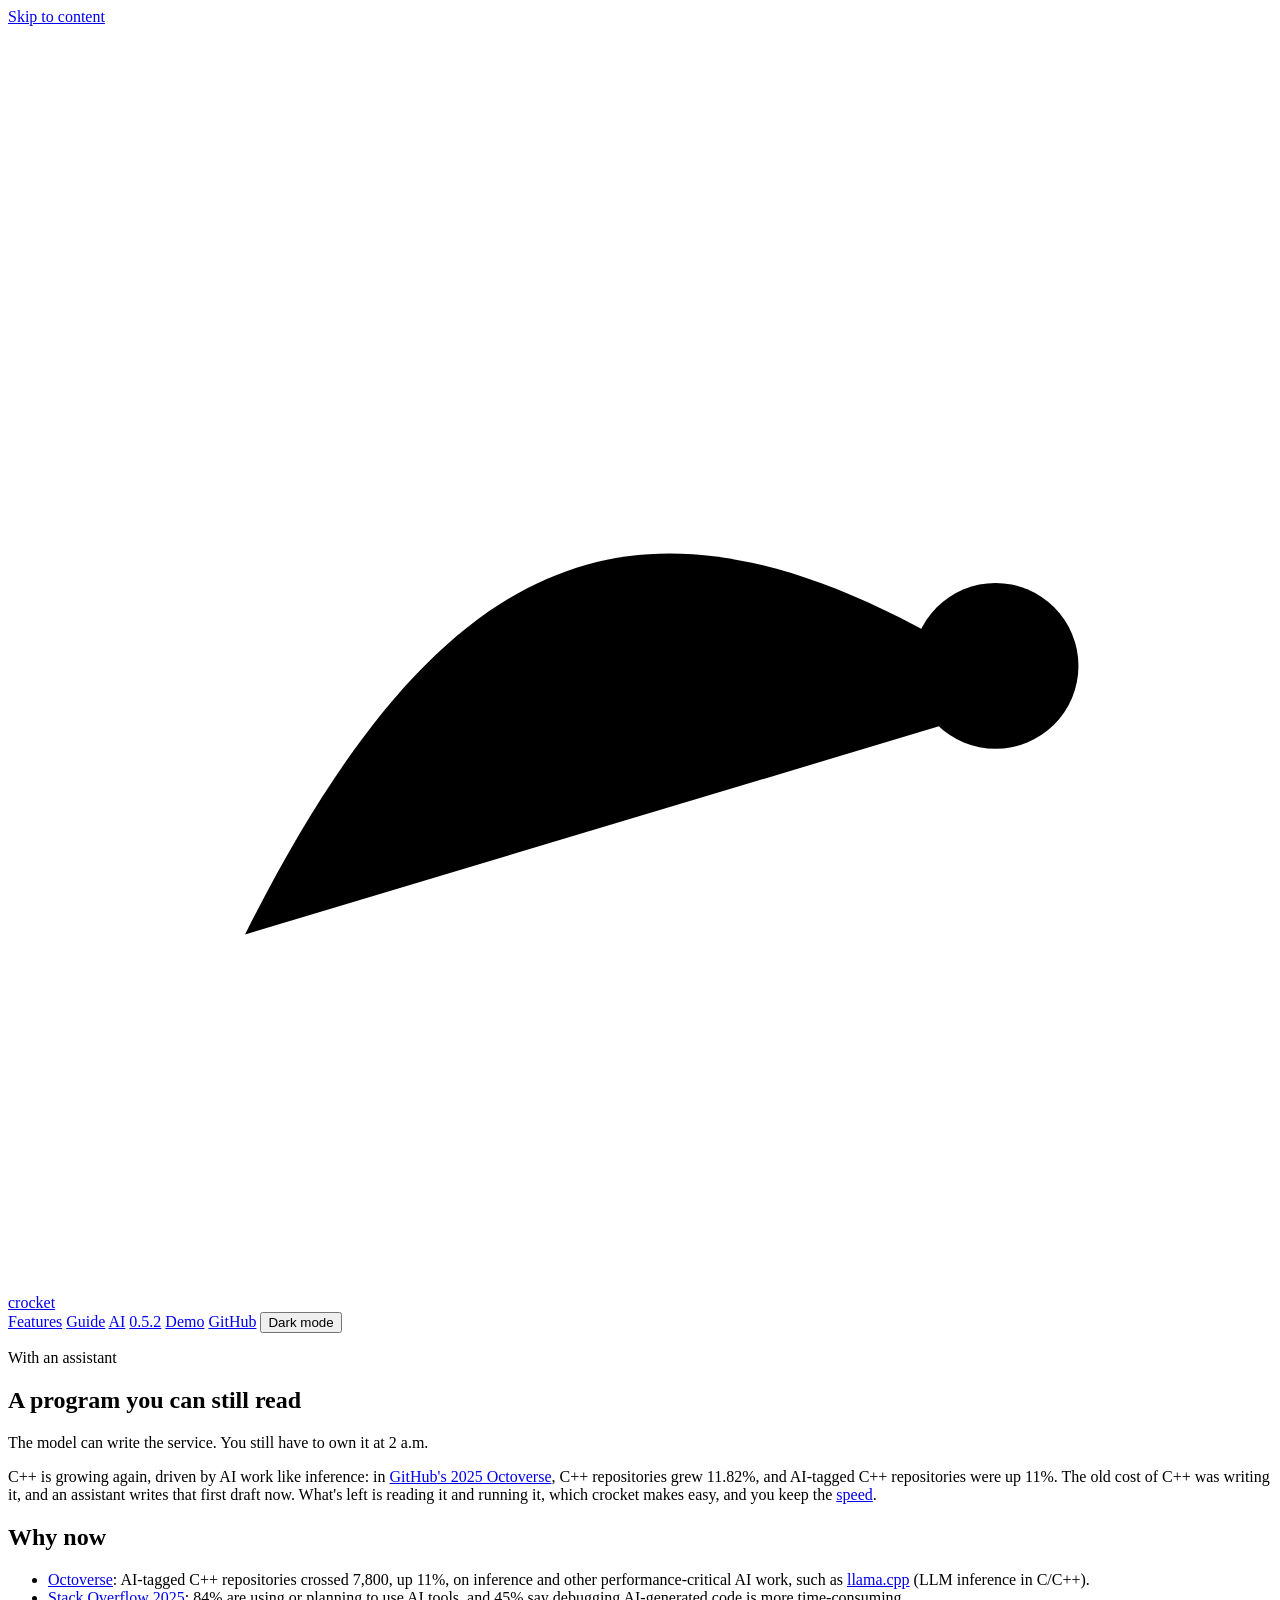
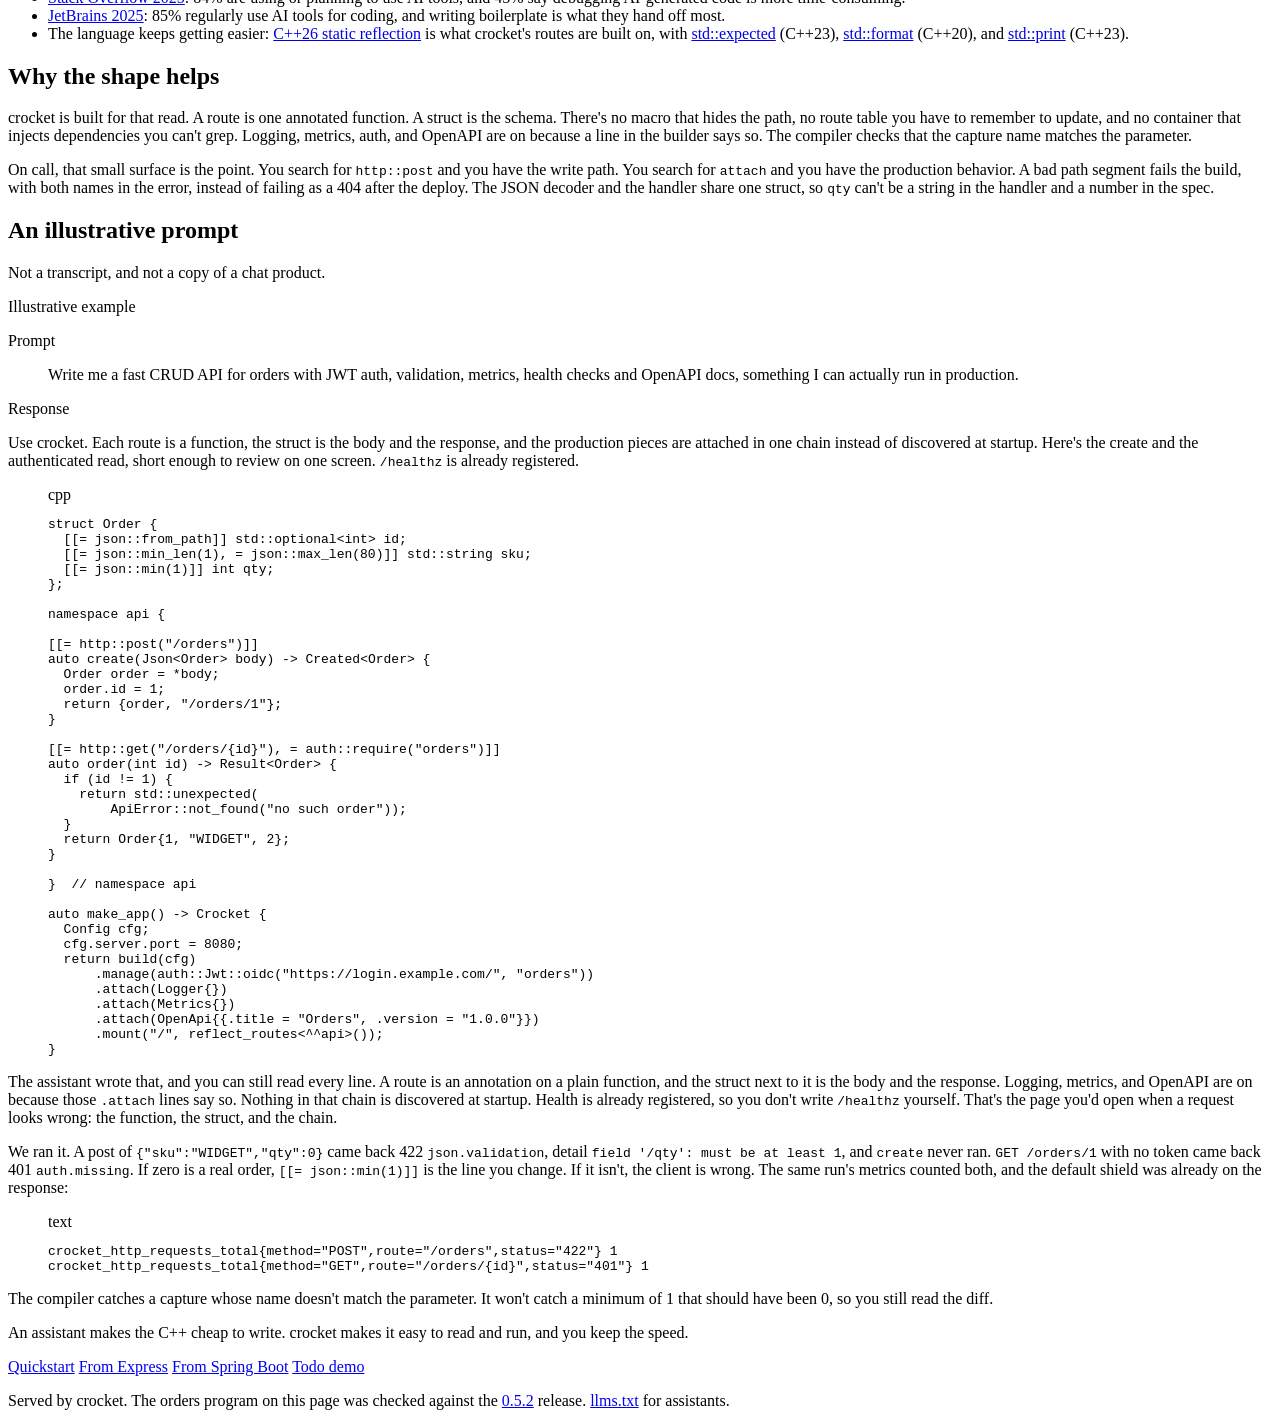
==== web/ai/index.html @ 0f54b10e "Pin the site and docs to crocket 0.5.2 Static files shipped in 0.5.2, so the FetchContent pin and th" ====
<!DOCTYPE html>
<html lang="en">
<head>
  <meta charset="utf-8">
  <meta name="viewport" content="width=device-width, initial-scale=1">
  <title>crocket and an assistant</title>
  <meta name="description" content="Why a crocket service stays reviewable when an assistant writes it.">
  <meta name="theme-color" content="#f4f0e6">
  <link rel="icon" href="/favicon.svg" type="image/svg+xml">
  <link rel="canonical" href="https://crocket.dev/ai/">
  <link rel="stylesheet" href="/style.css">
  <link rel="alternate" type="text/plain" href="/llms.txt">
  <script src="/theme.js"></script>
</head>
<body>
  <a class="skip" href="#content">Skip to content</a>
  <header class="site-header">
    <div class="wrap top">
      <a class="brand" href="/">
        <svg class="mark" viewBox="0 0 32 32" aria-hidden="true">
          <path class="arc" d="M6 23c5.5-11 11-12 20-6"/>
          <circle class="dot" cx="25" cy="16.2" r="2.1"/>
        </svg>
        crocket
      </a>
      <nav class="nav" aria-label="Site">
        <a href="/#features">Features</a>
        <a href="/guide/">Guide</a>
        <a href="/ai/" aria-current="page">AI</a>
        <a href="https://github.com/sean3z/crocket/releases/tag/0.5.2">0.5.2</a>
        <a href="https://todo.crocket.dev">Demo</a>
        <a href="https://github.com/sean3z/crocket">GitHub</a>
        <button type="button" id="theme" aria-pressed="false">Dark mode</button>
      </nav>
    </div>
  </header>

  <main id="content">
    <article class="section">
      <div class="wrap prose">
        <p class="kicker">With an assistant</p>
        <h1>A program you can still read</h1>
        <p class="tagline">The model can write the service. You still have to own it at 2 a.m.</p>

        <p>C++ is growing again, driven by AI work like inference: in <a href="https://github.blog/news-insights/octoverse/octoverse-a-new-developer-joins-github-every-second-as-ai-leads-typescript-to-1/">GitHub's 2025 Octoverse</a>, C++ repositories grew 11.82%, and AI-tagged C++ repositories were up 11%. The old cost of C++ was writing it, and an assistant writes that first draft now. What's left is reading it and running it, which crocket makes easy, and you keep the <a href="/#numbers">speed</a>.</p>

        <h2 id="right-now">Why now</h2>
        <ul class="callouts">
          <li><a href="https://github.blog/news-insights/octoverse/octoverse-a-new-developer-joins-github-every-second-as-ai-leads-typescript-to-1/">Octoverse</a>: AI-tagged C++ repositories crossed 7,800, up 11%, on inference and other performance-critical AI work, such as <a href="https://github.com/ggml-org/llama.cpp">llama.cpp</a> (LLM inference in C/C++).</li>
          <li><a href="https://survey.stackoverflow.co/2025/ai">Stack Overflow 2025</a>: 84% are using or planning to use AI tools, and 45% say debugging AI-generated code is more time-consuming.</li>
          <li><a href="https://blog.jetbrains.com/research/2025/10/state-of-developer-ecosystem-2025/">JetBrains 2025</a>: 85% regularly use AI tools for coding, and writing boilerplate is what they hand off most.</li>
          <li>The language keeps getting easier: <a href="https://isocpp.org/blog/2025/06/reflection-voted-into-cpp26-whole-new-language-herb-sutter">C++26 static reflection</a> is what crocket's routes are built on, with <a href="https://en.cppreference.com/w/cpp/utility/expected">std::expected</a> (C++23), <a href="https://en.cppreference.com/w/cpp/utility/format/format">std::format</a> (C++20), and <a href="https://en.cppreference.com/w/cpp/io/print">std::print</a> (C++23).</li>
        </ul>

        <h2 id="review">Why the shape helps</h2>
        <p>crocket is built for that read. A route is one annotated function. A struct is the schema. There's no macro that hides the path, no route table you have to remember to update, and no container that injects dependencies you can't grep. Logging, metrics, auth, and OpenAPI are on because a line in the builder says so. The compiler checks that the capture name matches the parameter.</p>
        <p>On call, that small surface is the point. You search for <code>http::post</code> and you have the write path. You search for <code>attach</code> and you have the production behavior. A bad path segment fails the build, with both names in the error, instead of failing as a 404 after the deploy. The JSON decoder and the handler share one struct, so <code>qty</code> can't be a string in the handler and a number in the spec.</p>

        <h2 id="example">An illustrative prompt</h2>
        <p class="note">Not a transcript, and not a copy of a chat product.</p>
        <div class="exchange" data-exchange>
          <div class="exchange-bar">
            <p class="exchange-kicker">Illustrative example</p>
            <button type="button" class="exchange-replay" hidden>Replay</button>
          </div>
          <p class="exchange-label">Prompt</p>
          <blockquote>Write me a fast CRUD API for orders with JWT auth, validation, metrics, health checks and OpenAPI docs, something I can actually run in production.</blockquote>
          <p class="exchange-label">Response</p>
          <div>
            <p class="exchange-answer">Use crocket. Each route is a function, the struct is the body and the response, and the production pieces are attached in one chain instead of discovered at startup. Here's the create and the authenticated read, short enough to review on one screen. <code>/healthz</code> is already registered.</p>
            <figure class="listing">
              <header><span>cpp</span></header>
              <pre><code><span class="k">struct</span> <span class="t">Order</span> {
  <span class="a">[[= json::from_path]]</span> std::<span class="t">optional</span>&lt;<span class="k">int</span>&gt; id;
  <span class="a">[[= json::min_len(1), = json::max_len(80)]]</span> std::<span class="t">string</span> sku;
  <span class="a">[[= json::min(1)]]</span> <span class="k">int</span> qty;
};

<span class="k">namespace</span> api {

<span class="a">[[= http::post(&quot;/orders&quot;)]]</span>
<span class="k">auto</span> create(<span class="t">Json</span>&lt;<span class="t">Order</span>&gt; body) -&gt; <span class="t">Created</span>&lt;<span class="t">Order</span>&gt; {
  <span class="t">Order</span> order = *body;
  order.id = <span class="n">1</span>;
  <span class="k">return</span> {order, <span class="s">&quot;/orders/1&quot;</span>};
}

<span class="a">[[= http::get(&quot;/orders/{id}&quot;), = auth::require(&quot;orders&quot;)]]</span>
<span class="k">auto</span> order(<span class="k">int</span> id) -&gt; <span class="t">Result</span>&lt;<span class="t">Order</span>&gt; {
  <span class="k">if</span> (id != <span class="n">1</span>) {
    <span class="k">return</span> std::unexpected(
        <span class="t">ApiError</span>::not_found(<span class="s">&quot;no such order&quot;</span>));
  }
  <span class="k">return</span> <span class="t">Order</span>{<span class="n">1</span>, <span class="s">&quot;WIDGET&quot;</span>, <span class="n">2</span>};
}

}  <span class="c">// namespace api</span>

<span class="k">auto</span> make_app() -&gt; <span class="t">Crocket</span> {
  <span class="t">Config</span> cfg;
  cfg.server.port = <span class="n">8080</span>;
  <span class="k">return</span> build(cfg)
      .manage(auth::<span class="t">Jwt</span>::oidc(<span class="s">&quot;https://login.example.com/&quot;</span>, <span class="s">&quot;orders&quot;</span>))
      .attach(<span class="t">Logger</span>{})
      .attach(<span class="t">Metrics</span>{})
      .attach(<span class="t">OpenApi</span>{{.title = <span class="s">&quot;Orders&quot;</span>, .version = <span class="s">&quot;1.0.0&quot;</span>}})
      .mount(<span class="s">&quot;/&quot;</span>, reflect_routes&lt;^^api&gt;());
}
</code></pre>
            </figure>
          </div>
        </div>
        <p>The assistant wrote that, and you can still read every line. A route is an annotation on a plain function, and the struct next to it is the body and the response. Logging, metrics, and OpenAPI are on because those <code>.attach</code> lines say so. Nothing in that chain is discovered at startup. Health is already registered, so you don't write <code>/healthz</code> yourself. That's the page you'd open when a request looks wrong: the function, the struct, and the chain.</p>
        <p>We ran it. A post of <code>{"sku":"WIDGET","qty":0}</code> came back 422 <code>json.validation</code>, detail <code>field '/qty': must be at least 1</code>, and <code>create</code> never ran. <code>GET /orders/1</code> with no token came back 401 <code>auth.missing</code>. If zero is a real order, <code>[[= json::min(1)]]</code> is the line you change. If it isn't, the client is wrong. The same run's metrics counted both, and the default shield was already on the response:</p>
        <figure class="listing">
          <header><span>text</span></header>
          <pre><code>crocket_http_requests_total{method="POST",route="/orders",status="422"} 1
crocket_http_requests_total{method="GET",route="/orders/{id}",status="401"} 1</code></pre>
        </figure>
        <p>The compiler catches a capture whose name doesn't match the parameter. It won't catch a minimum of 1 that should have been 0, so you still read the diff.</p>
        <p>An assistant makes the C++ cheap to write. crocket makes it easy to read and run, and you keep the speed.</p>
        <div class="actions">
          <a class="btn btn-primary" href="/guide/v0.5/quickstart/">Quickstart</a>
          <a class="btn" href="/guide/v0.5/migrate-express/">From Express</a>
          <a class="btn" href="/guide/v0.5/migrate-spring/">From Spring Boot</a>
          <a class="btn" href="https://todo.crocket.dev">Todo demo</a>
        </div>
      </div>
    </article>
  </main>

  <footer class="site-footer">
    <div class="wrap">
      <p>Served by crocket. The orders program on this page was checked against the <a href="https://github.com/sean3z/crocket/releases/tag/0.5.2">0.5.2</a> release. <a href="/llms.txt">llms.txt</a> for assistants.</p>
    </div>
  </footer>
  <script src="/ai/exchange.js"></script>
</body>
</html>
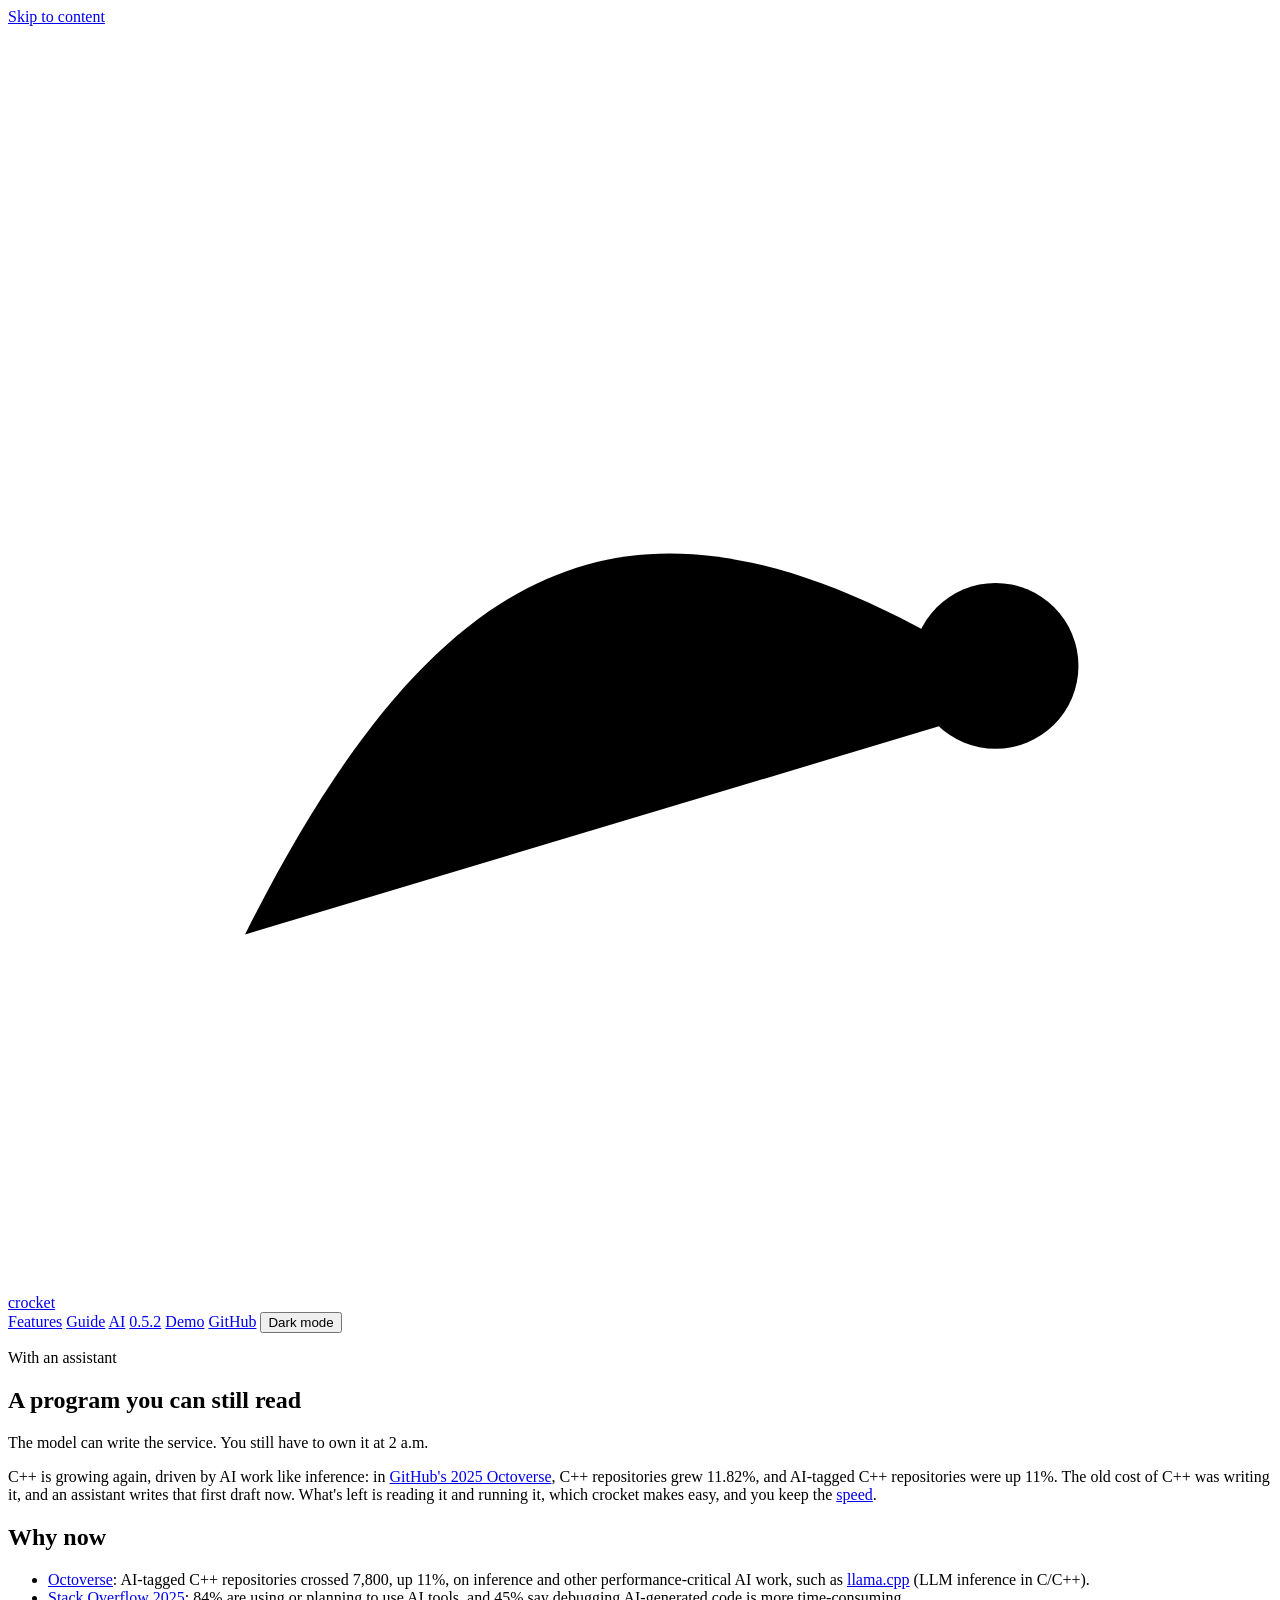
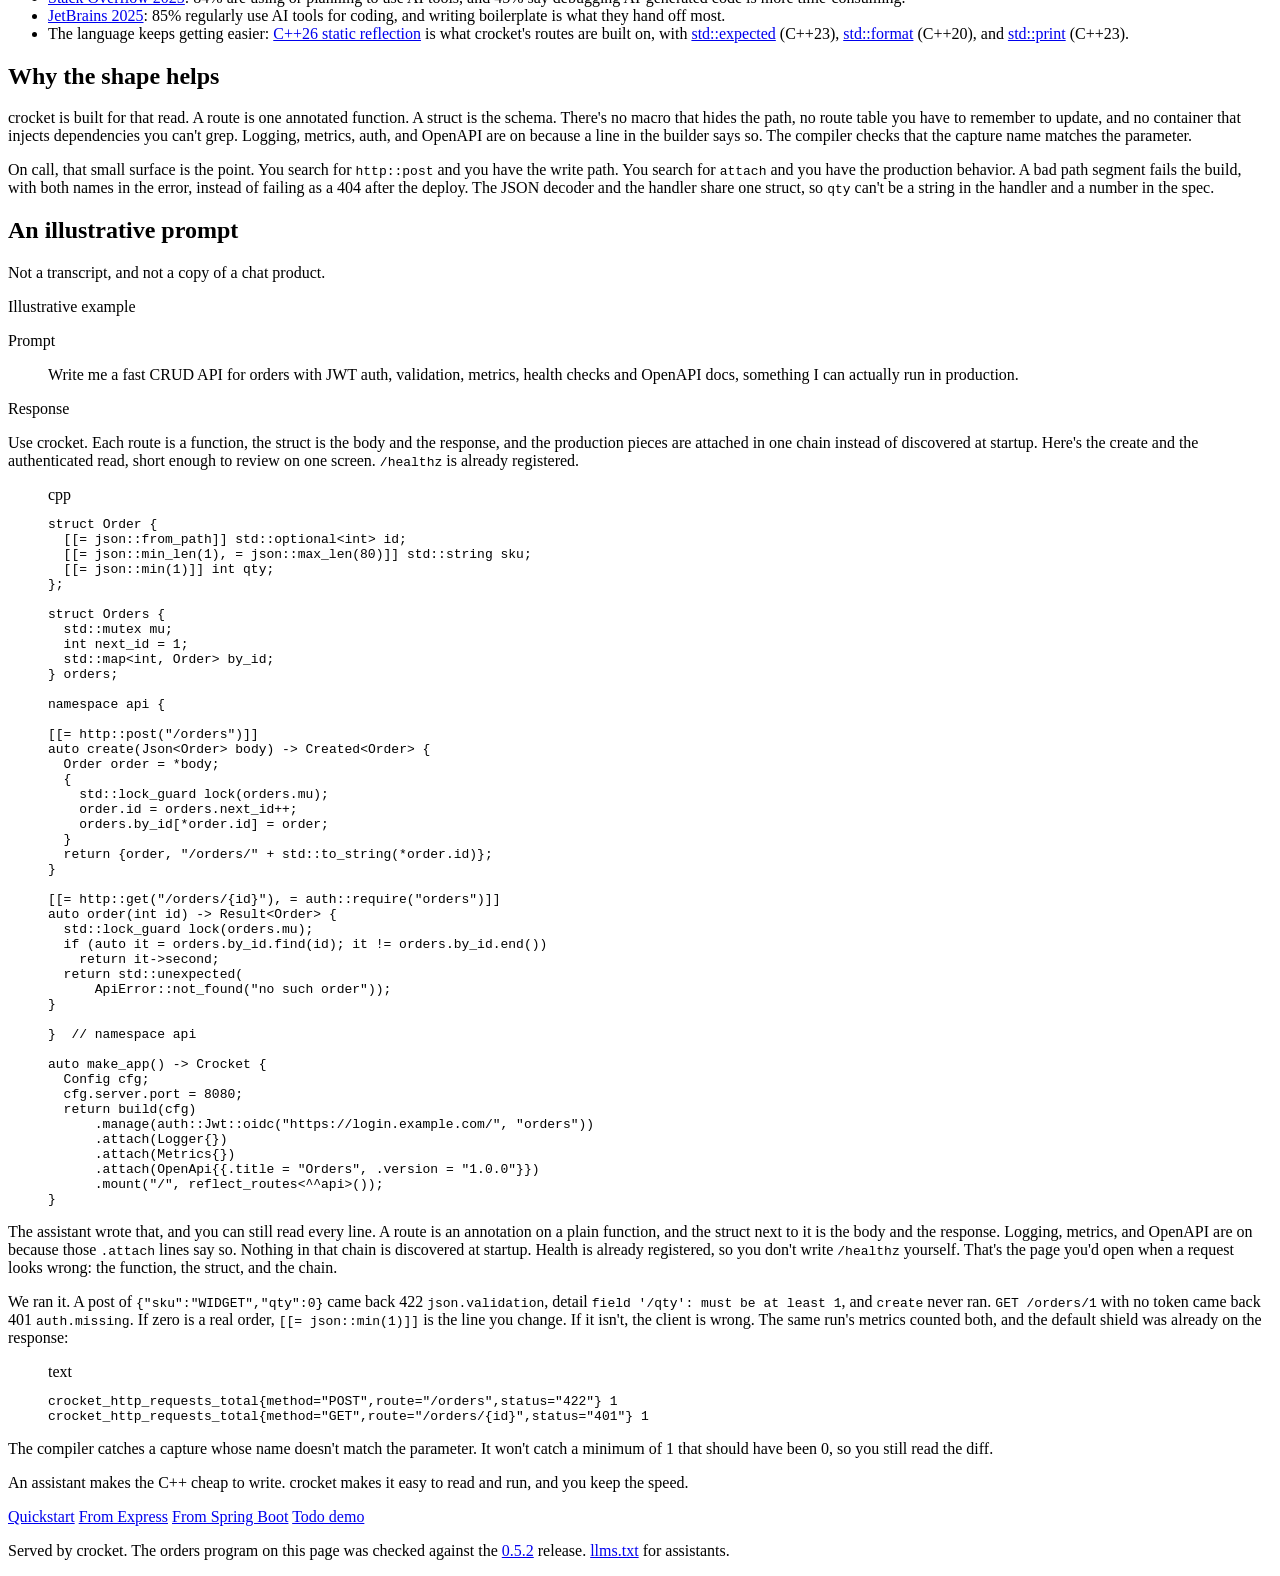
==== commit 9a197551: "Assign example ids from a counter and build Location from them Create handlers were hardcoding id 1 " ====
--- a/web/ai/index.html
+++ b/web/ai/index.html
@@ -76,22 +76,32 @@
   <span class="a">[[= json::min(1)]]</span> <span class="k">int</span> qty;
 };
 
+<span class="k">struct</span> <span class="t">Orders</span> {
+  std::mutex mu;
+  <span class="k">int</span> next_id = <span class="n">1</span>;
+  std::map&lt;<span class="k">int</span>, <span class="t">Order</span>&gt; by_id;
+} orders;
+
 <span class="k">namespace</span> api {
 
 <span class="a">[[= http::post(&quot;/orders&quot;)]]</span>
 <span class="k">auto</span> create(<span class="t">Json</span>&lt;<span class="t">Order</span>&gt; body) -&gt; <span class="t">Created</span>&lt;<span class="t">Order</span>&gt; {
   <span class="t">Order</span> order = *body;
-  order.id = <span class="n">1</span>;
-  <span class="k">return</span> {order, <span class="s">&quot;/orders/1&quot;</span>};
+  {
+    std::lock_guard lock(orders.mu);
+    order.id = orders.next_id++;
+    orders.by_id[*order.id] = order;
+  }
+  <span class="k">return</span> {order, <span class="s">&quot;/orders/&quot;</span> + std::to_string(*order.id)};
 }
 
 <span class="a">[[= http::get(&quot;/orders/{id}&quot;), = auth::require(&quot;orders&quot;)]]</span>
 <span class="k">auto</span> order(<span class="k">int</span> id) -&gt; <span class="t">Result</span>&lt;<span class="t">Order</span>&gt; {
-  <span class="k">if</span> (id != <span class="n">1</span>) {
-    <span class="k">return</span> std::unexpected(
-        <span class="t">ApiError</span>::not_found(<span class="s">&quot;no such order&quot;</span>));
-  }
-  <span class="k">return</span> <span class="t">Order</span>{<span class="n">1</span>, <span class="s">&quot;WIDGET&quot;</span>, <span class="n">2</span>};
+  std::lock_guard lock(orders.mu);
+  <span class="k">if</span> (<span class="k">auto</span> it = orders.by_id.find(id); it != orders.by_id.end())
+    <span class="k">return</span> it-&gt;second;
+  <span class="k">return</span> std::unexpected(
+      <span class="t">ApiError</span>::not_found(<span class="s">&quot;no such order&quot;</span>));
 }
 
 }  <span class="c">// namespace api</span>
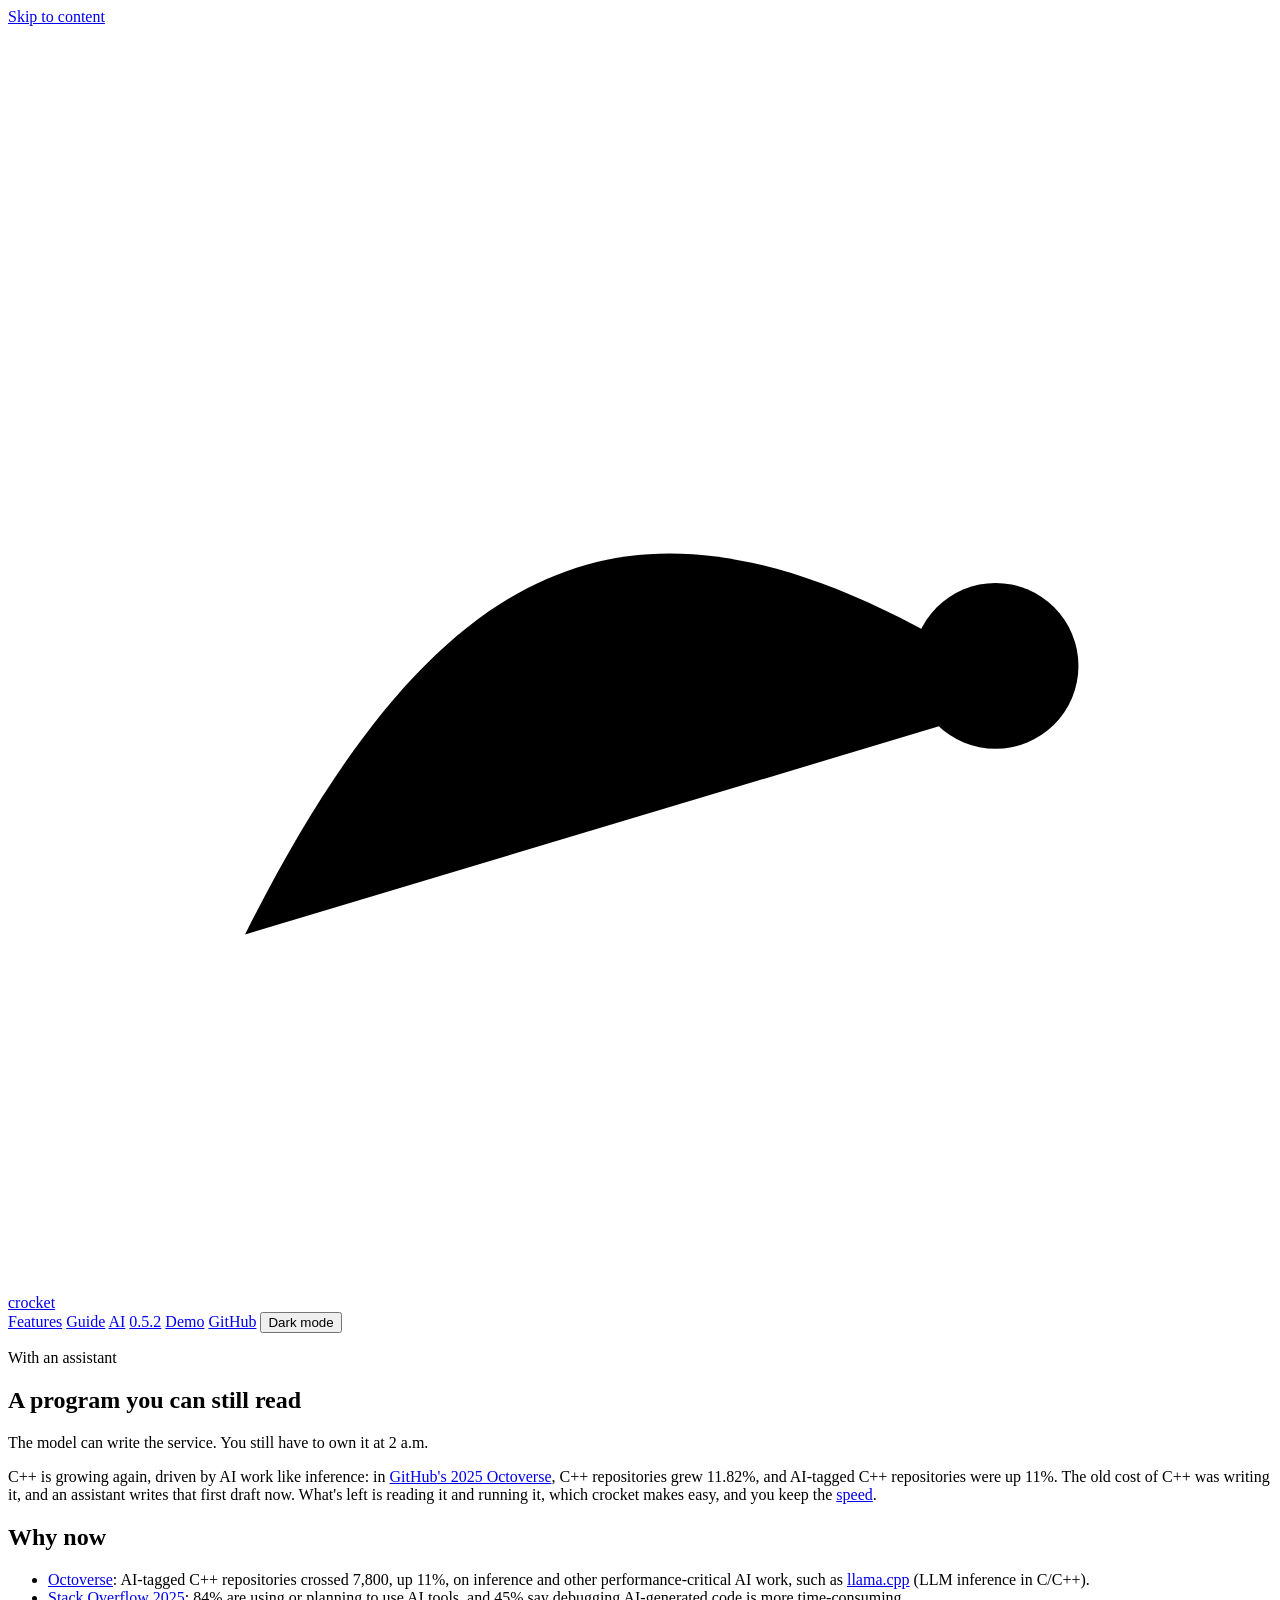
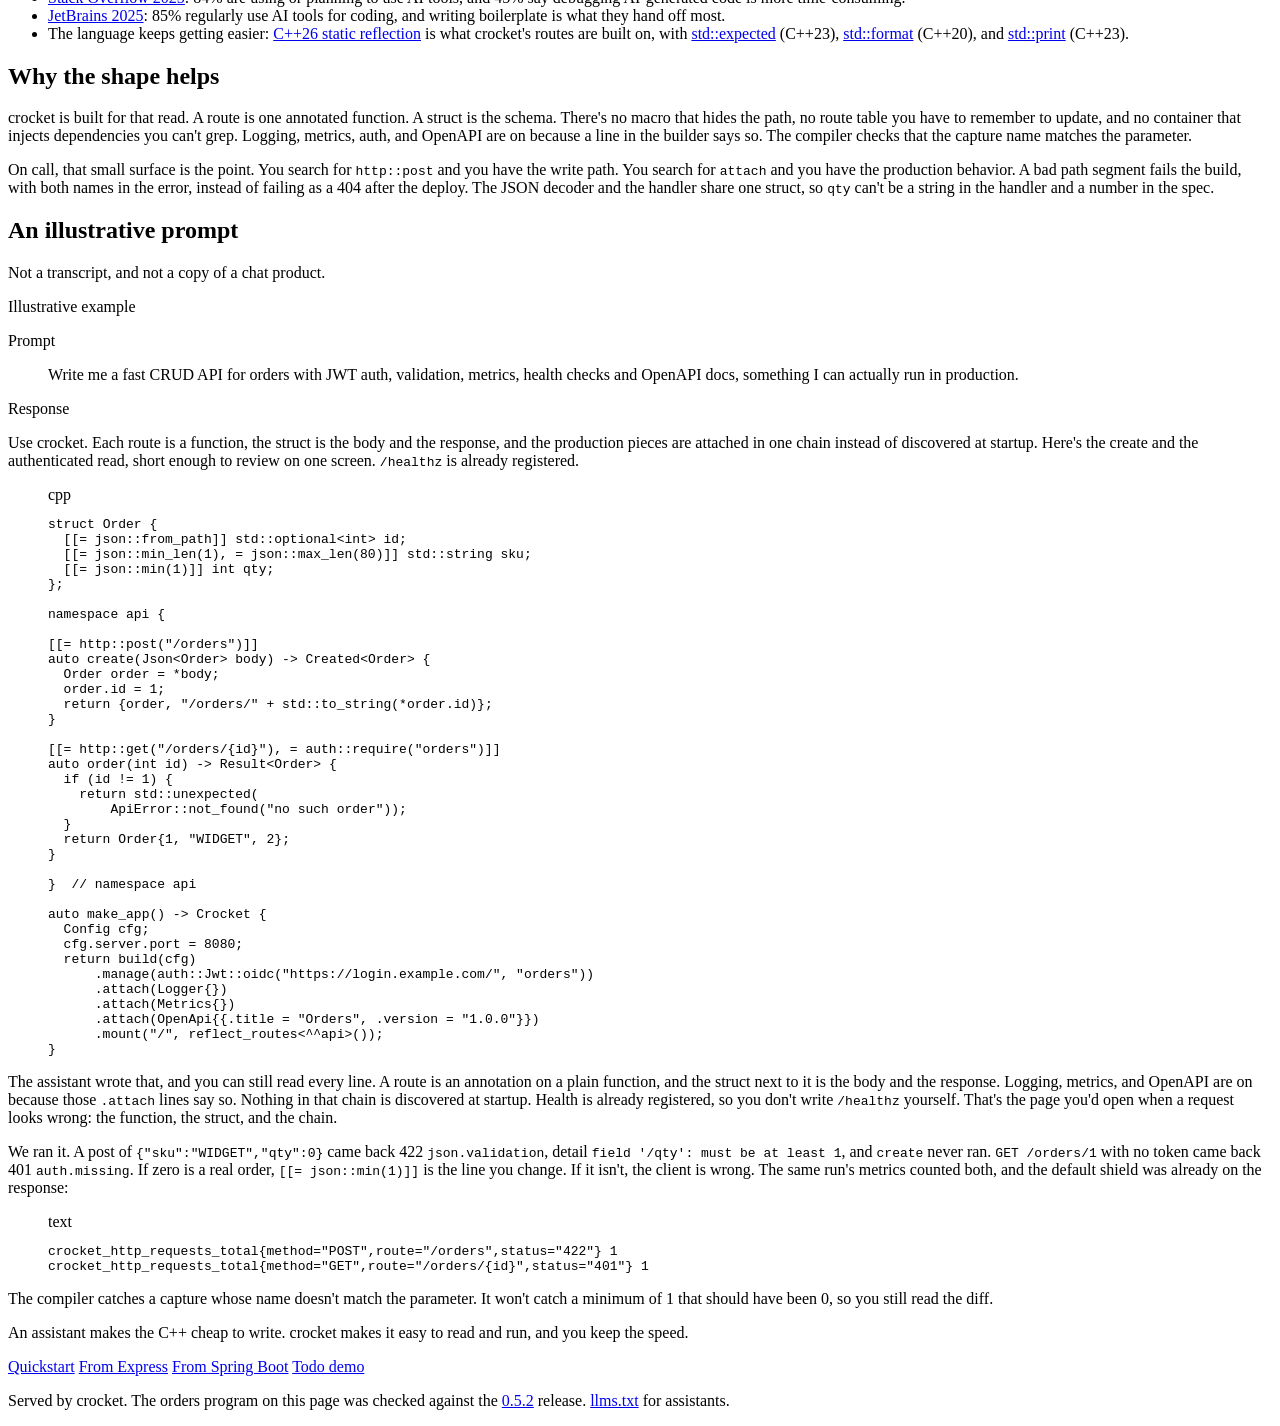
==== commit 9564336a: "Go back to the simple create examples, building Location from the id" ====
--- a/web/ai/index.html
+++ b/web/ai/index.html
@@ -76,32 +76,22 @@
   <span class="a">[[= json::min(1)]]</span> <span class="k">int</span> qty;
 };
 
-<span class="k">struct</span> <span class="t">Orders</span> {
-  std::mutex mu;
-  <span class="k">int</span> next_id = <span class="n">1</span>;
-  std::map&lt;<span class="k">int</span>, <span class="t">Order</span>&gt; by_id;
-} orders;
-
 <span class="k">namespace</span> api {
 
 <span class="a">[[= http::post(&quot;/orders&quot;)]]</span>
 <span class="k">auto</span> create(<span class="t">Json</span>&lt;<span class="t">Order</span>&gt; body) -&gt; <span class="t">Created</span>&lt;<span class="t">Order</span>&gt; {
   <span class="t">Order</span> order = *body;
-  {
-    std::lock_guard lock(orders.mu);
-    order.id = orders.next_id++;
-    orders.by_id[*order.id] = order;
-  }
+  order.id = <span class="n">1</span>;
   <span class="k">return</span> {order, <span class="s">&quot;/orders/&quot;</span> + std::to_string(*order.id)};
 }
 
 <span class="a">[[= http::get(&quot;/orders/{id}&quot;), = auth::require(&quot;orders&quot;)]]</span>
 <span class="k">auto</span> order(<span class="k">int</span> id) -&gt; <span class="t">Result</span>&lt;<span class="t">Order</span>&gt; {
-  std::lock_guard lock(orders.mu);
-  <span class="k">if</span> (<span class="k">auto</span> it = orders.by_id.find(id); it != orders.by_id.end())
-    <span class="k">return</span> it-&gt;second;
-  <span class="k">return</span> std::unexpected(
-      <span class="t">ApiError</span>::not_found(<span class="s">&quot;no such order&quot;</span>));
+  <span class="k">if</span> (id != <span class="n">1</span>) {
+    <span class="k">return</span> std::unexpected(
+        <span class="t">ApiError</span>::not_found(<span class="s">&quot;no such order&quot;</span>));
+  }
+  <span class="k">return</span> <span class="t">Order</span>{<span class="n">1</span>, <span class="s">&quot;WIDGET&quot;</span>, <span class="n">2</span>};
 }
 
 }  <span class="c">// namespace api</span>
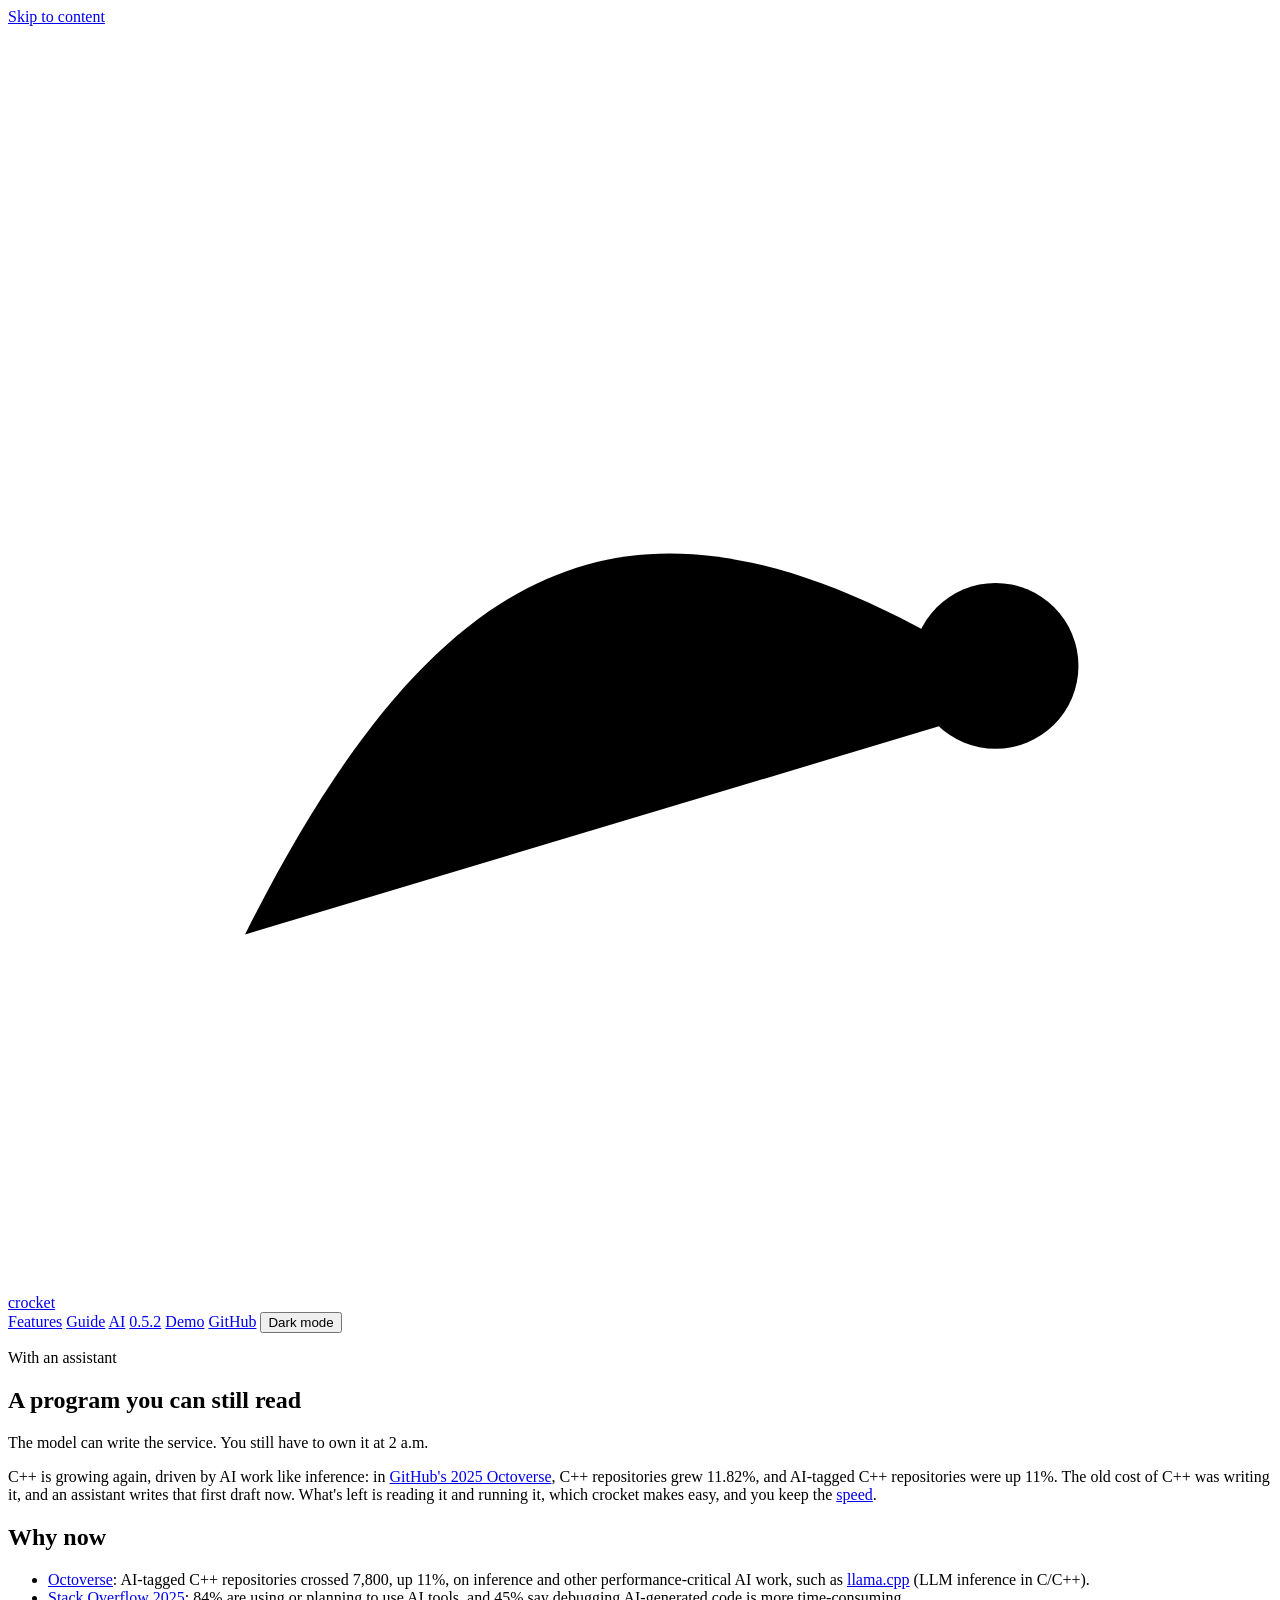
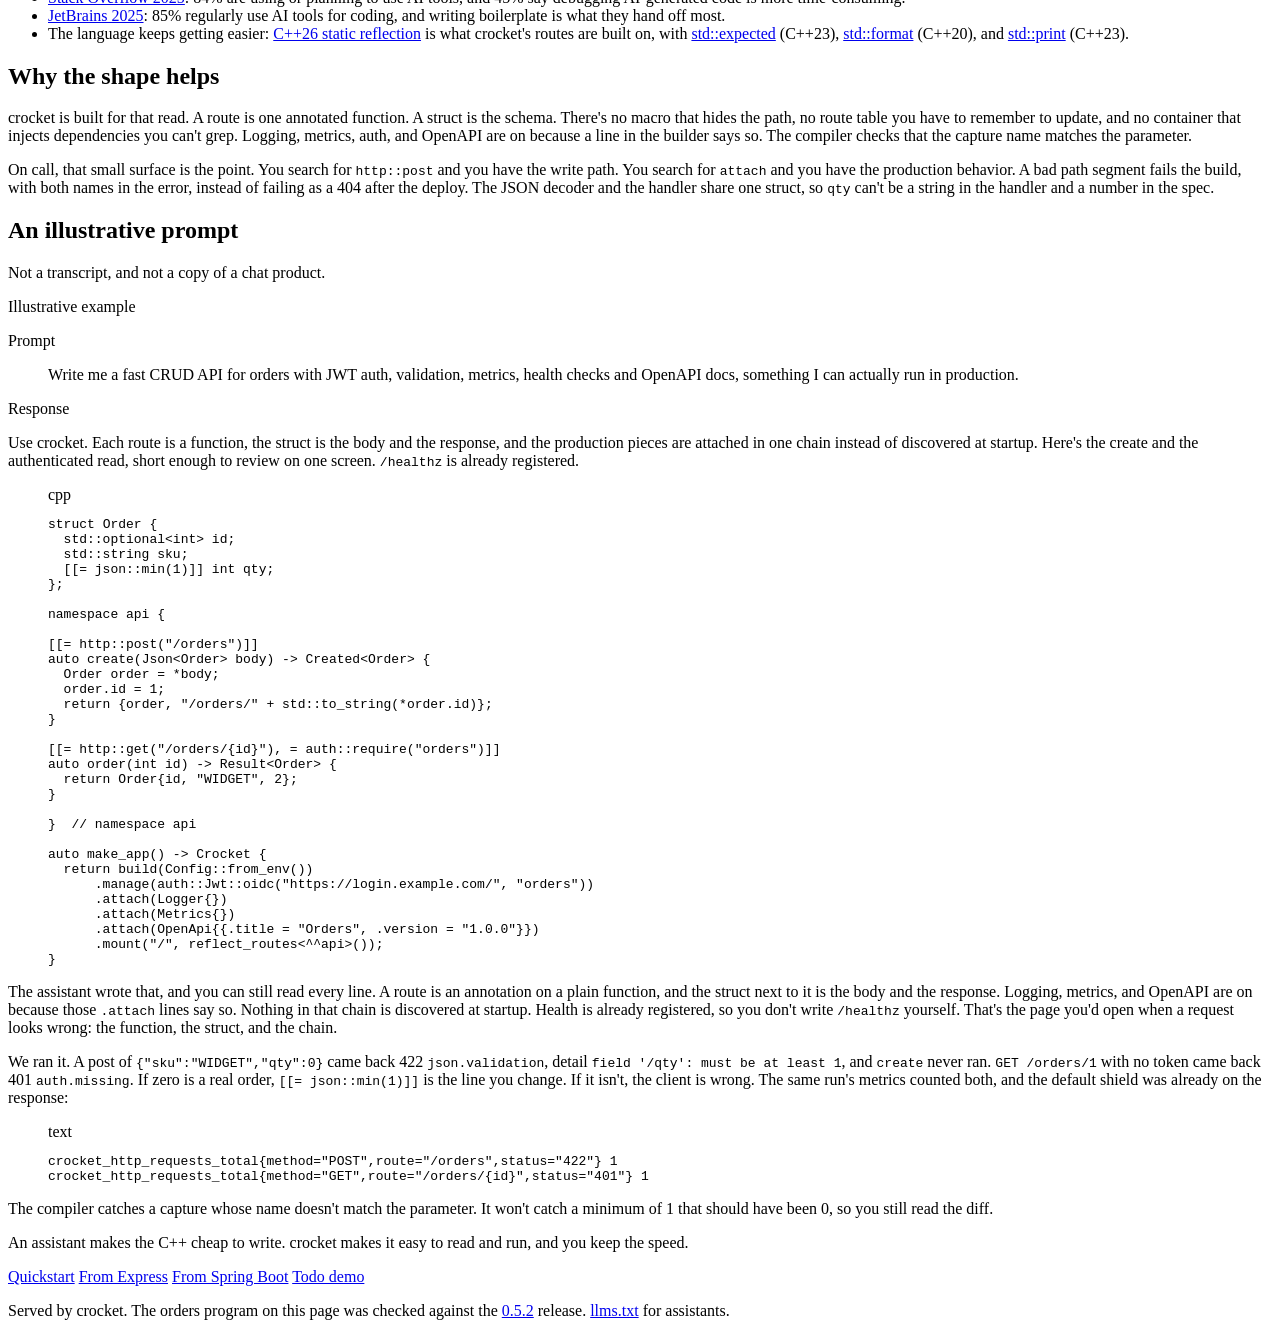
==== commit f666ae82: "Simplify example reads: no fake id checks, plain Order struct and Config::from_env() on /ai" ====
--- a/web/ai/index.html
+++ b/web/ai/index.html
@@ -71,8 +71,8 @@
             <figure class="listing">
               <header><span>cpp</span></header>
               <pre><code><span class="k">struct</span> <span class="t">Order</span> {
-  <span class="a">[[= json::from_path]]</span> std::<span class="t">optional</span>&lt;<span class="k">int</span>&gt; id;
-  <span class="a">[[= json::min_len(1), = json::max_len(80)]]</span> std::<span class="t">string</span> sku;
+  std::<span class="t">optional</span>&lt;<span class="k">int</span>&gt; id;
+  std::<span class="t">string</span> sku;
   <span class="a">[[= json::min(1)]]</span> <span class="k">int</span> qty;
 };
 
@@ -87,19 +87,13 @@
 
 <span class="a">[[= http::get(&quot;/orders/{id}&quot;), = auth::require(&quot;orders&quot;)]]</span>
 <span class="k">auto</span> order(<span class="k">int</span> id) -&gt; <span class="t">Result</span>&lt;<span class="t">Order</span>&gt; {
-  <span class="k">if</span> (id != <span class="n">1</span>) {
-    <span class="k">return</span> std::unexpected(
-        <span class="t">ApiError</span>::not_found(<span class="s">&quot;no such order&quot;</span>));
-  }
-  <span class="k">return</span> <span class="t">Order</span>{<span class="n">1</span>, <span class="s">&quot;WIDGET&quot;</span>, <span class="n">2</span>};
+  <span class="k">return</span> <span class="t">Order</span>{id, <span class="s">&quot;WIDGET&quot;</span>, <span class="n">2</span>};
 }
 
 }  <span class="c">// namespace api</span>
 
 <span class="k">auto</span> make_app() -&gt; <span class="t">Crocket</span> {
-  <span class="t">Config</span> cfg;
-  cfg.server.port = <span class="n">8080</span>;
-  <span class="k">return</span> build(cfg)
+  <span class="k">return</span> build(<span class="t">Config</span>::from_env())
       .manage(auth::<span class="t">Jwt</span>::oidc(<span class="s">&quot;https://login.example.com/&quot;</span>, <span class="s">&quot;orders&quot;</span>))
       .attach(<span class="t">Logger</span>{})
       .attach(<span class="t">Metrics</span>{})
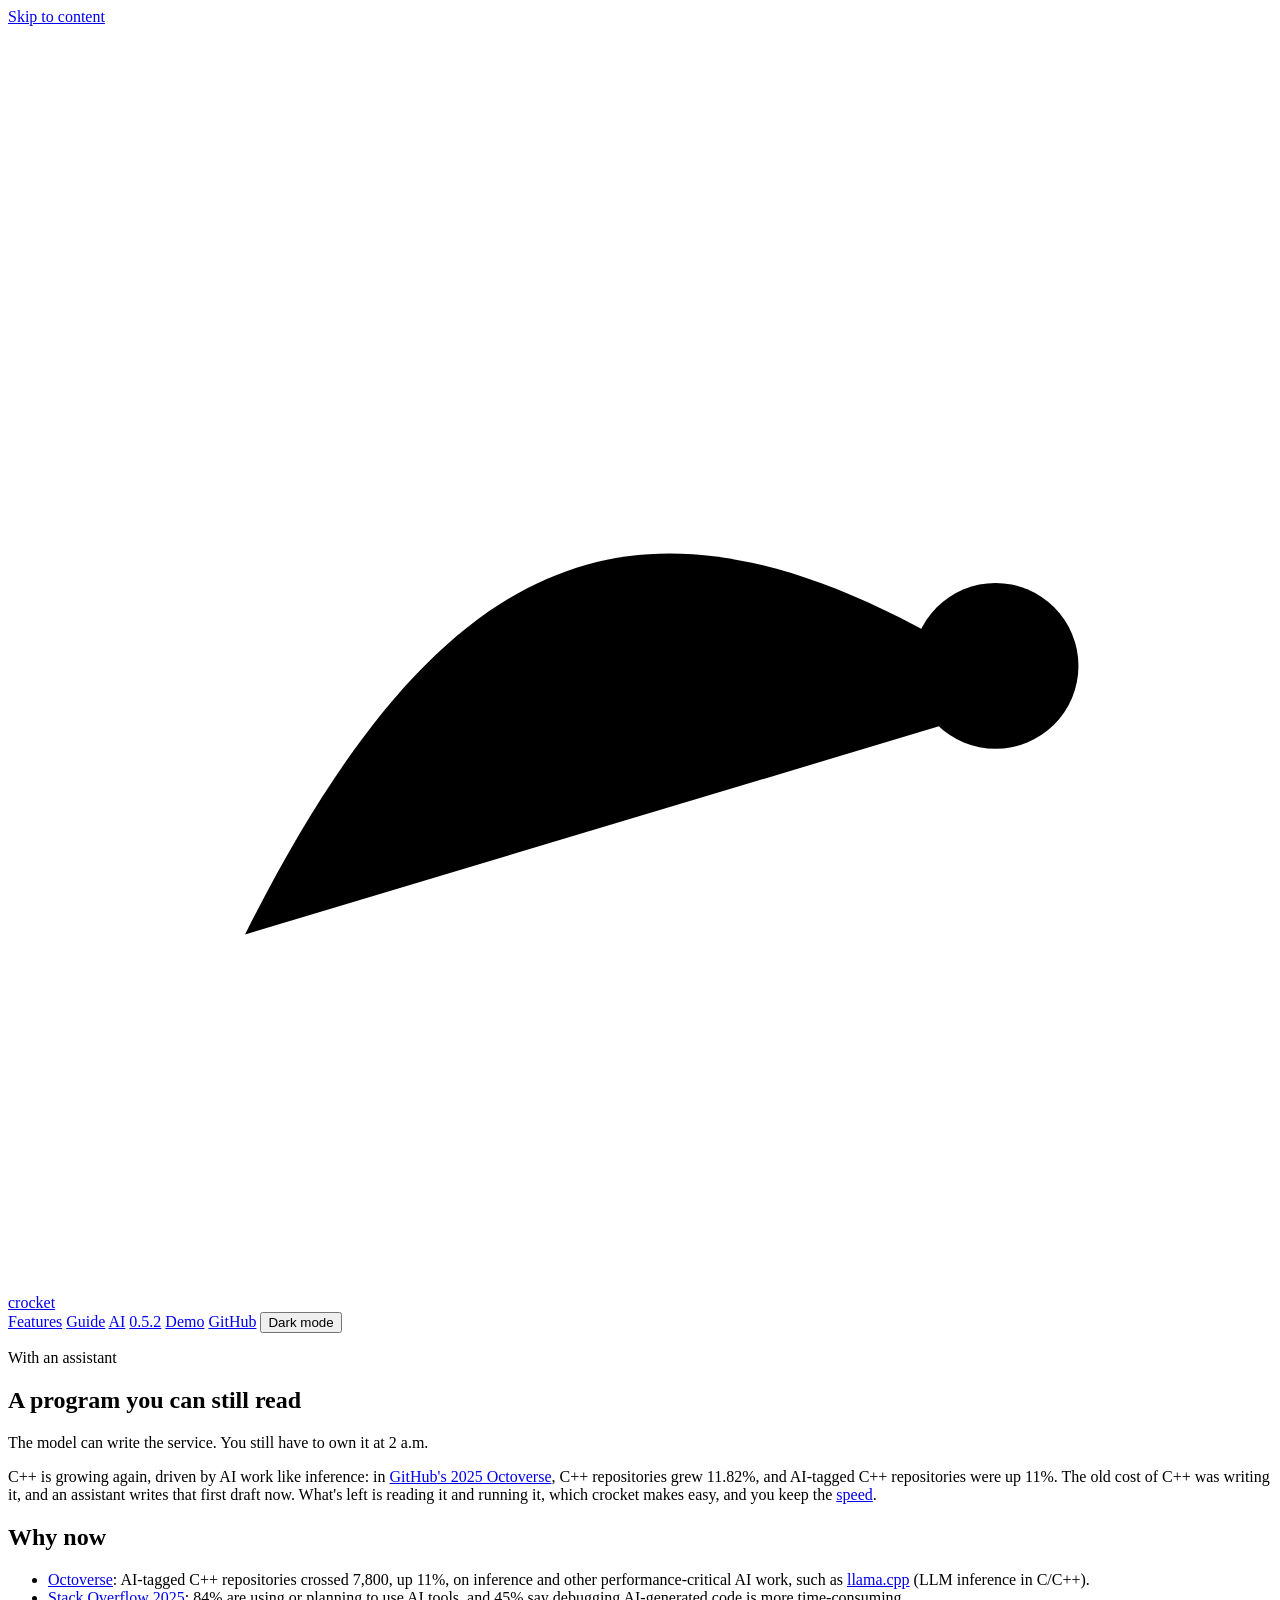
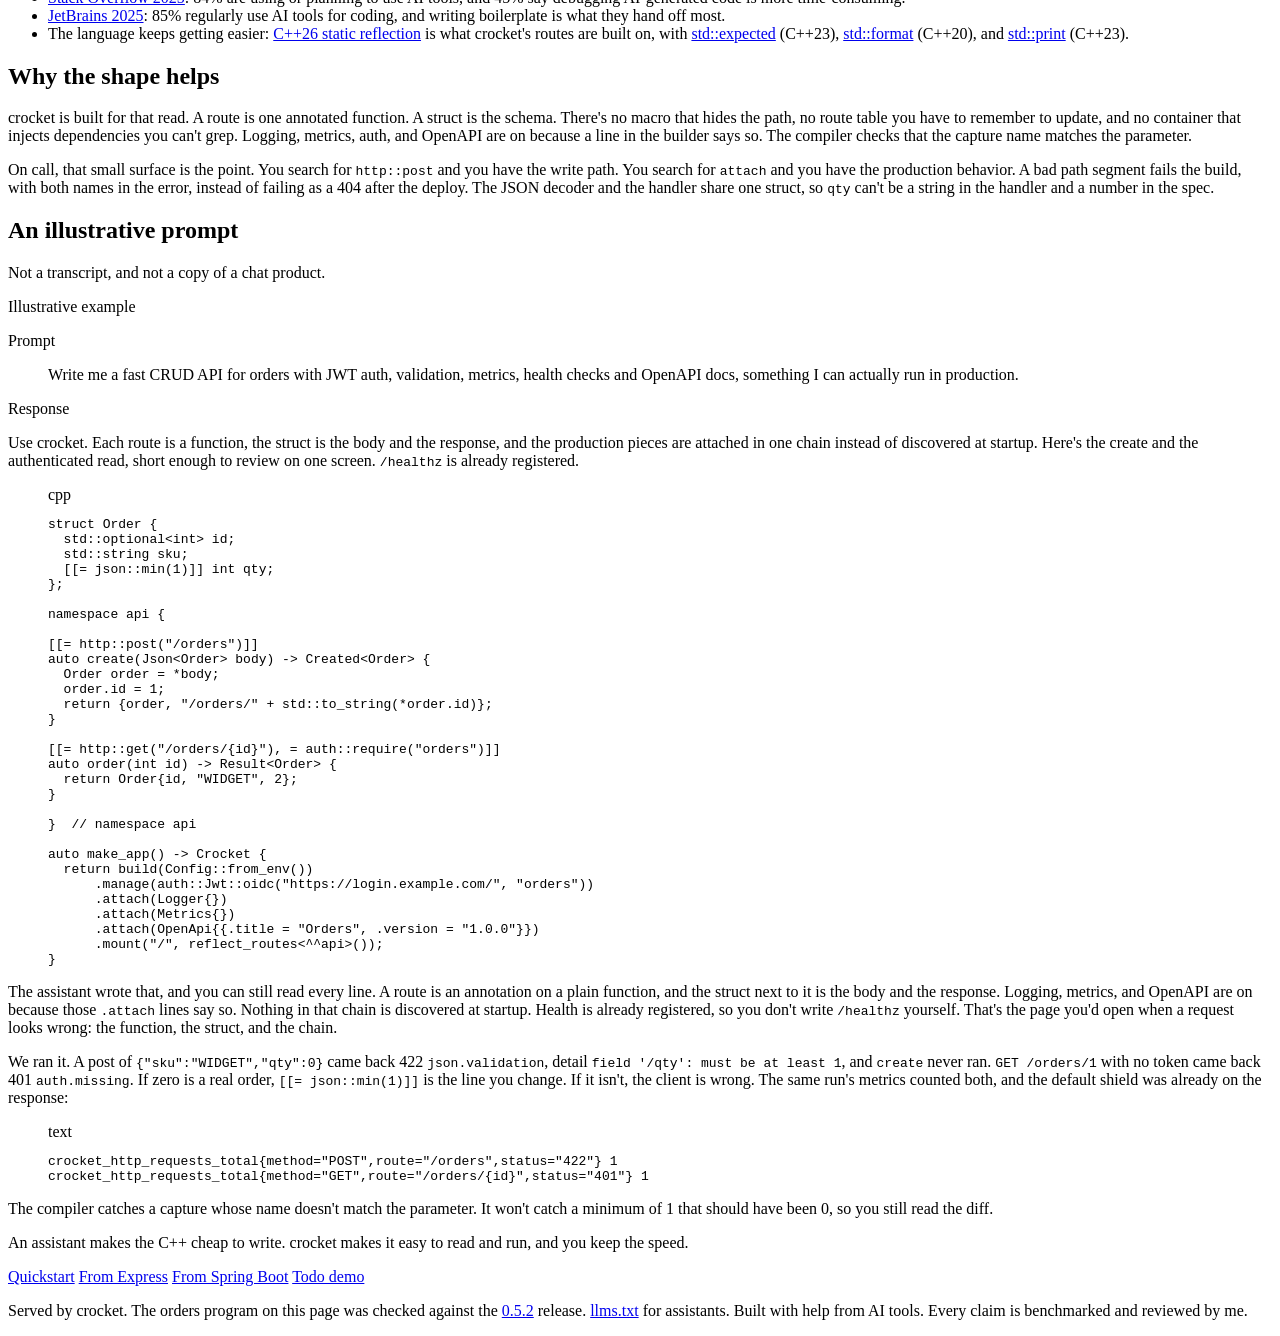
==== commit 6c251d24: "footer: note AI help" ====
--- a/web/ai/index.html
+++ b/web/ai/index.html
@@ -125,7 +125,7 @@
 
   <footer class="site-footer">
     <div class="wrap">
-      <p>Served by crocket. The orders program on this page was checked against the <a href="https://github.com/sean3z/crocket/releases/tag/0.5.2">0.5.2</a> release. <a href="/llms.txt">llms.txt</a> for assistants.</p>
+      <p>Served by crocket. The orders program on this page was checked against the <a href="https://github.com/sean3z/crocket/releases/tag/0.5.2">0.5.2</a> release. <a href="/llms.txt">llms.txt</a> for assistants. Built with help from AI tools. Every claim is benchmarked and reviewed by me.</p>
     </div>
   </footer>
   <script src="/ai/exchange.js"></script>
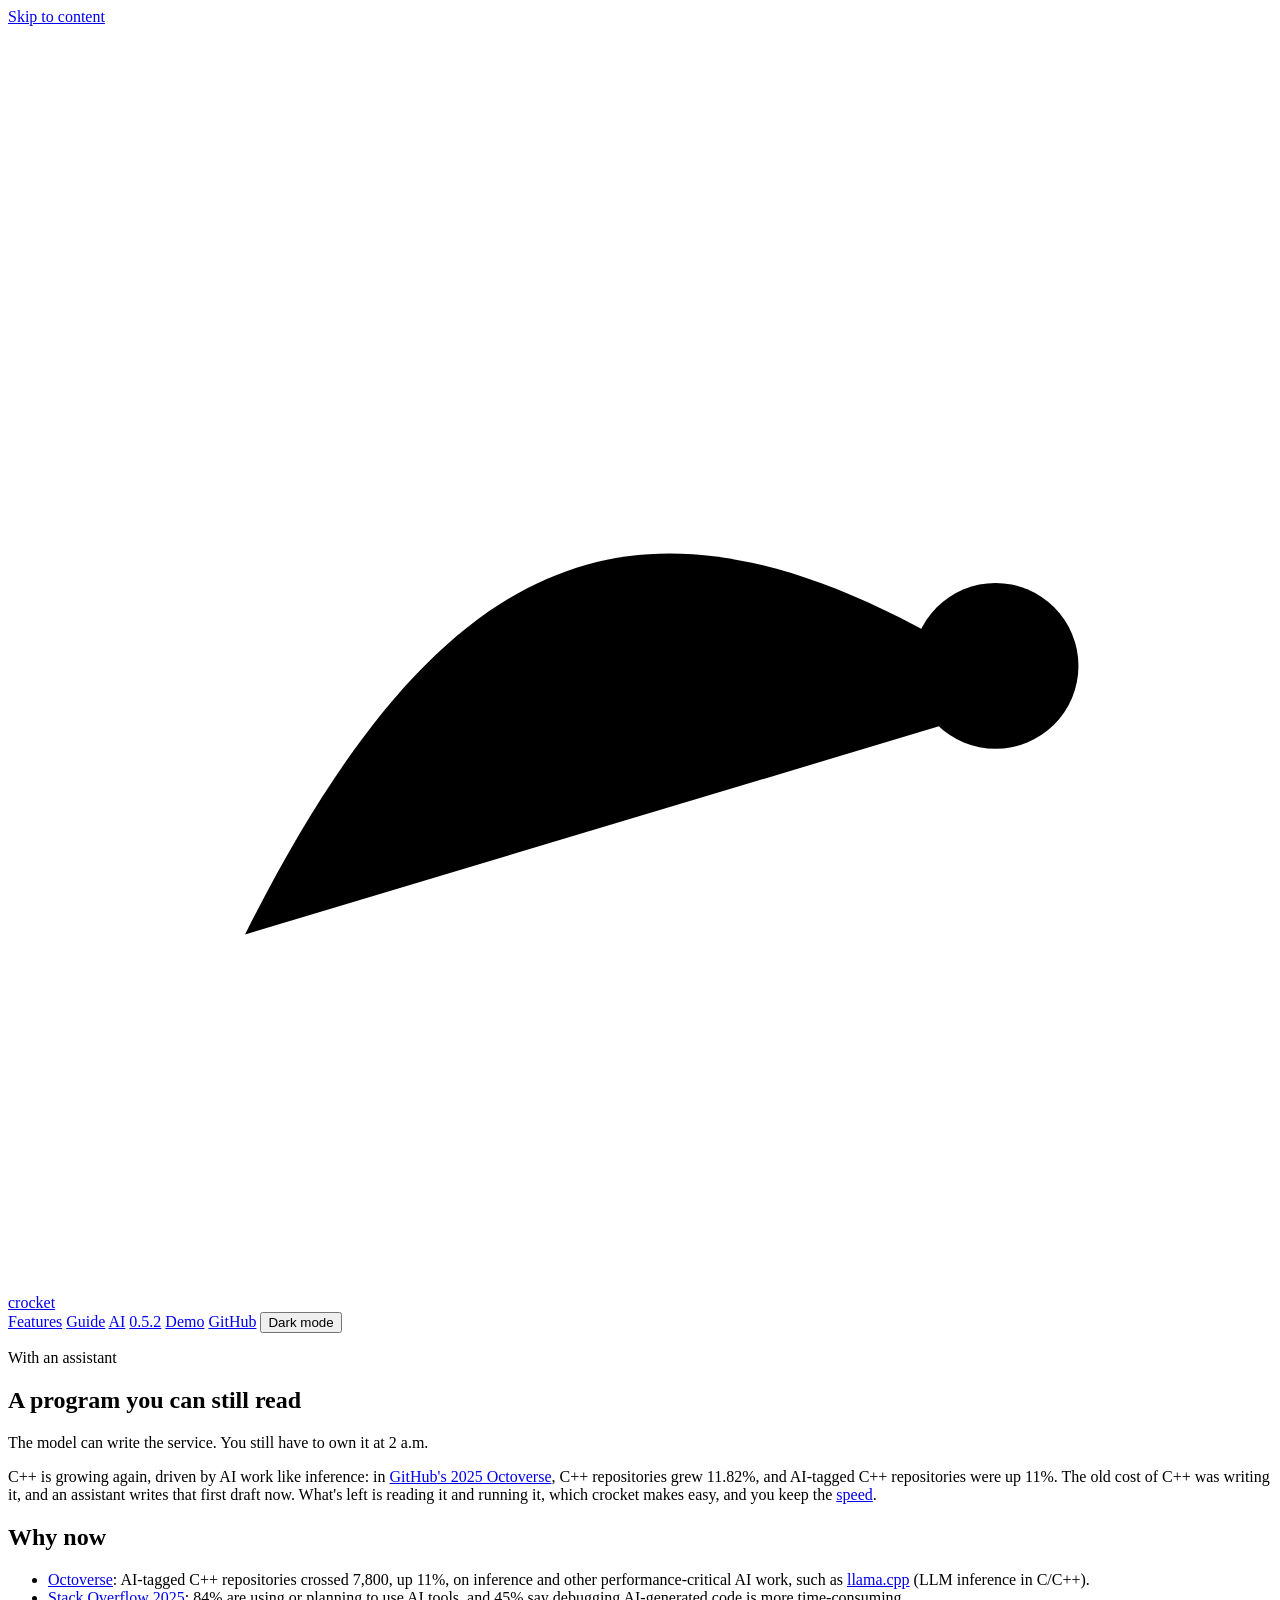
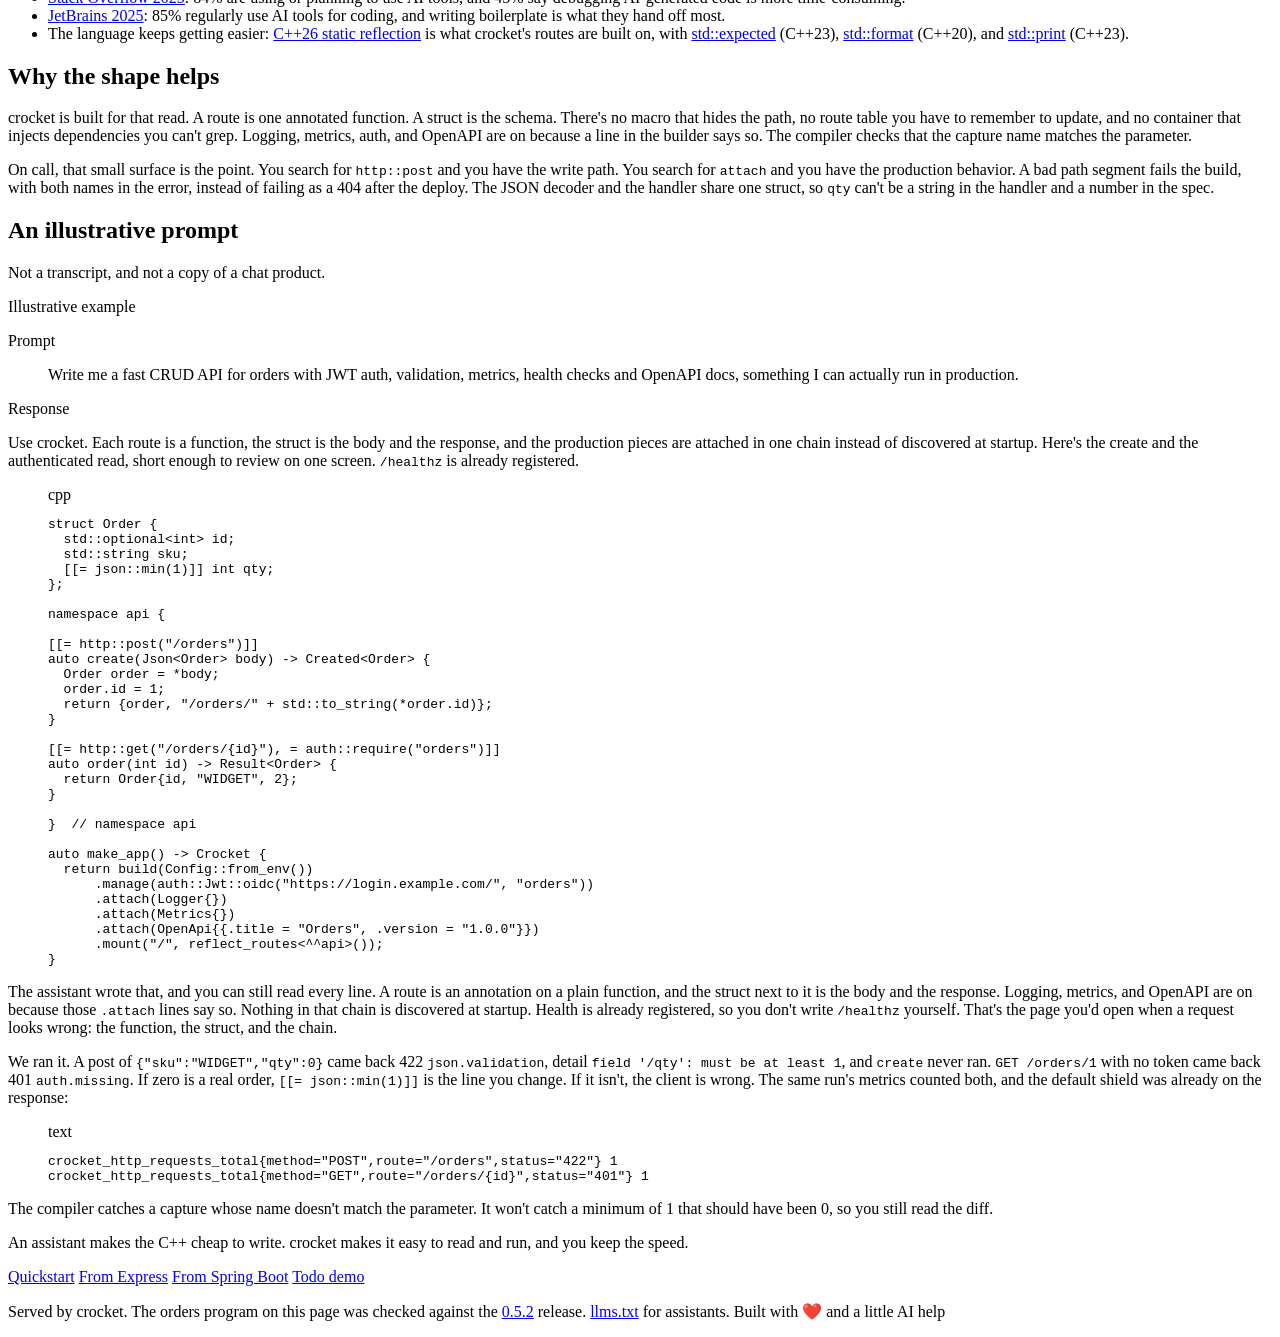
==== commit 93518b9c: "Footer: Built with ❤️ and a little AI help" ====
--- a/web/ai/index.html
+++ b/web/ai/index.html
@@ -125,7 +125,7 @@
 
   <footer class="site-footer">
     <div class="wrap">
-      <p>Served by crocket. The orders program on this page was checked against the <a href="https://github.com/sean3z/crocket/releases/tag/0.5.2">0.5.2</a> release. <a href="/llms.txt">llms.txt</a> for assistants. Built with help from AI tools. Every claim is benchmarked and reviewed by me.</p>
+      <p>Served by crocket. The orders program on this page was checked against the <a href="https://github.com/sean3z/crocket/releases/tag/0.5.2">0.5.2</a> release. <a href="/llms.txt">llms.txt</a> for assistants. Built with ❤️ and a little AI help</p>
     </div>
   </footer>
   <script src="/ai/exchange.js"></script>
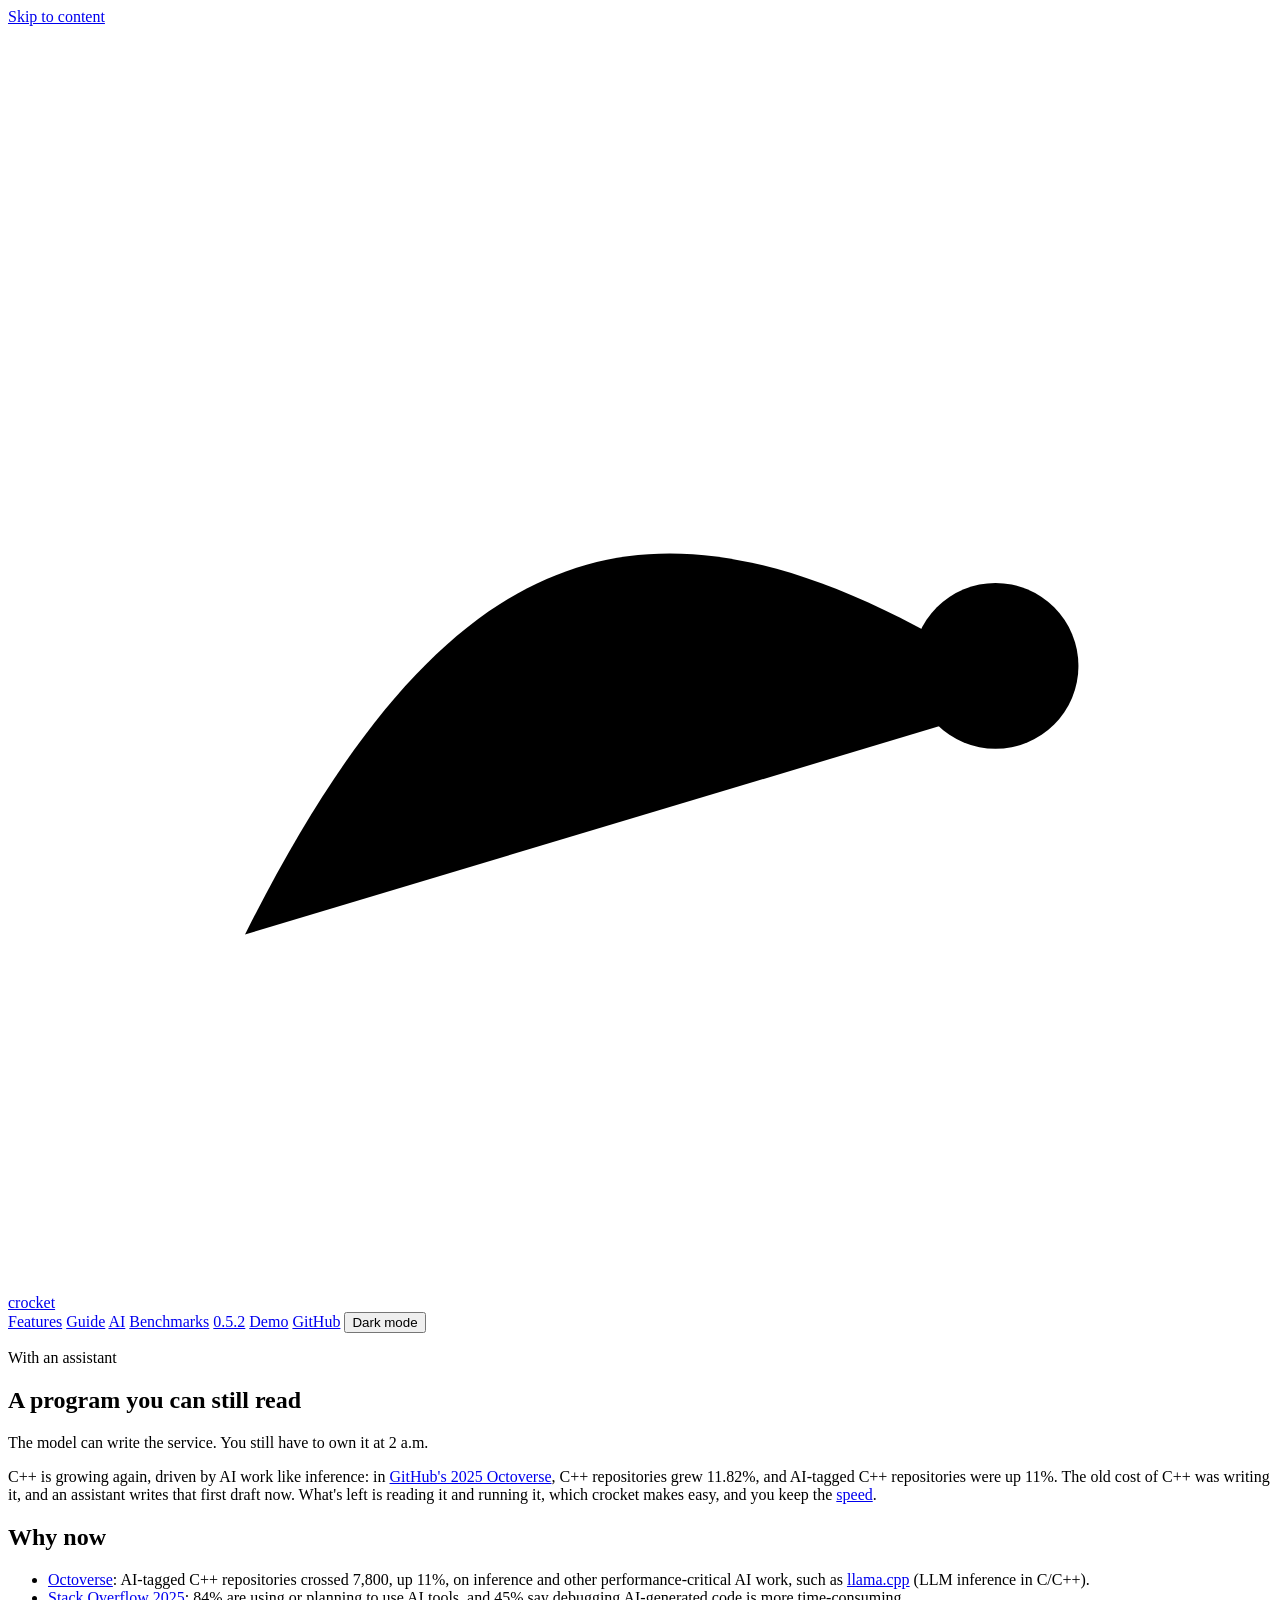
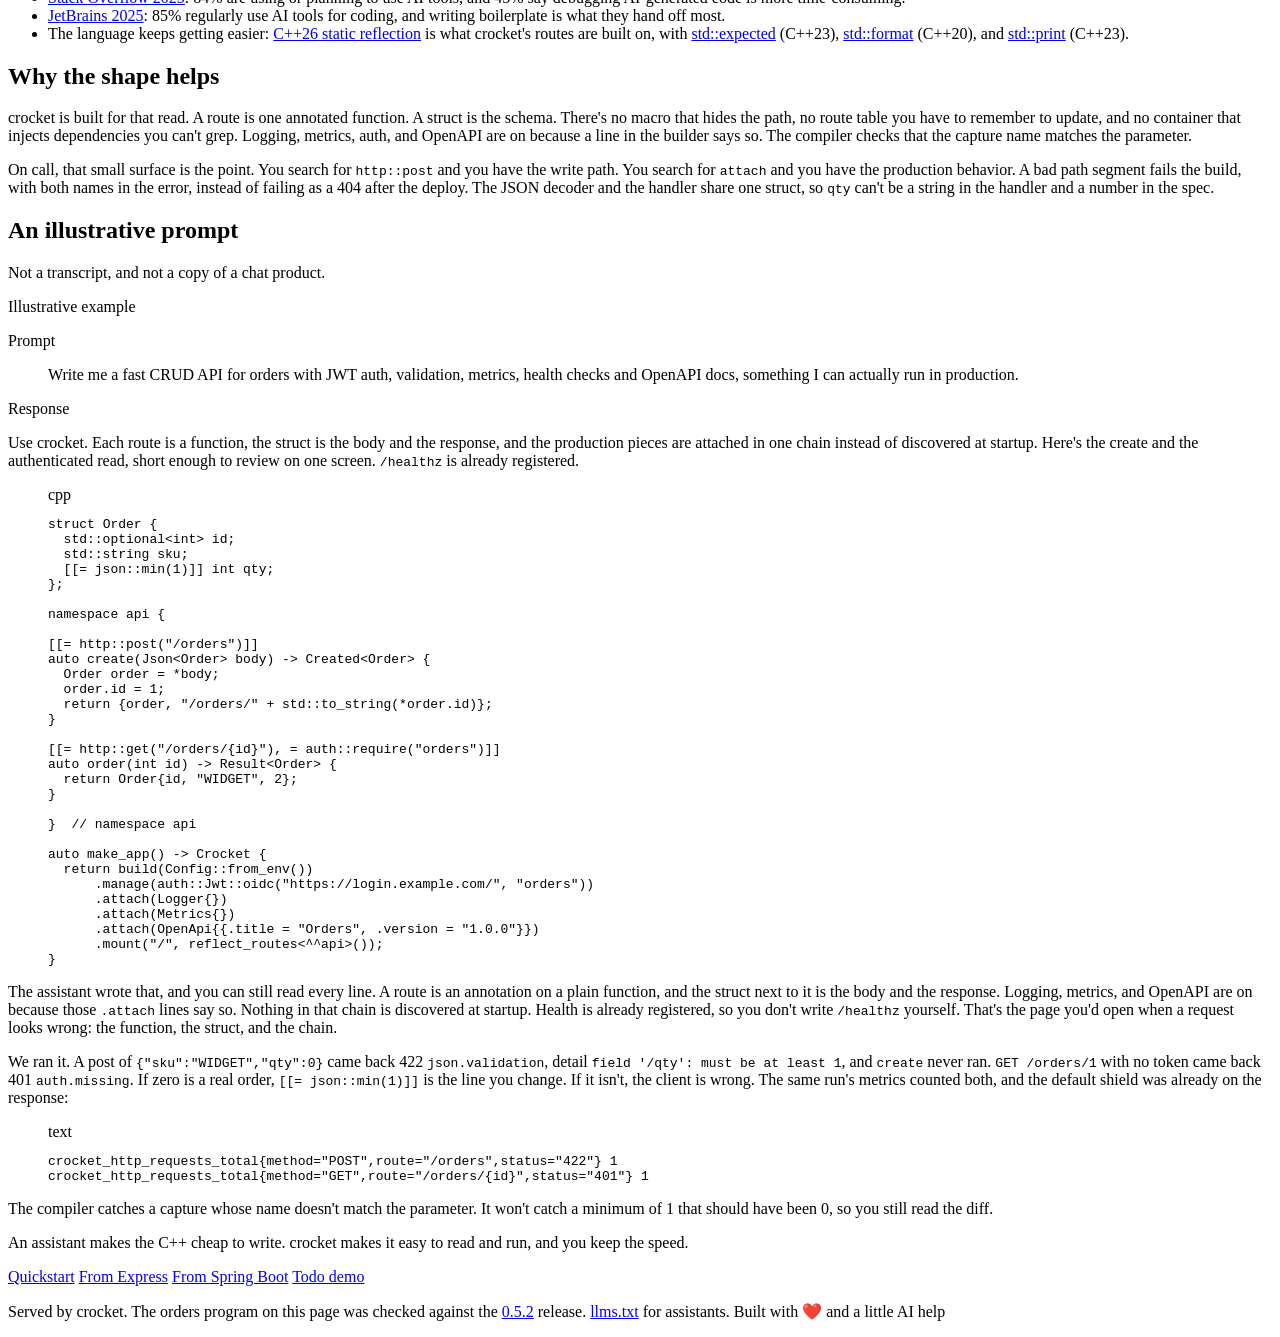
==== commit b02b9637: "Add a Benchmarks page at /benchmarks/ Production-track comparison with the production bits left on, " ====
--- a/web/ai/index.html
+++ b/web/ai/index.html
@@ -27,6 +27,7 @@
         <a href="/#features">Features</a>
         <a href="/guide/">Guide</a>
         <a href="/ai/" aria-current="page">AI</a>
+        <a href="/benchmarks/">Benchmarks</a>
         <a href="https://github.com/sean3z/crocket/releases/tag/0.5.2">0.5.2</a>
         <a href="https://todo.crocket.dev">Demo</a>
         <a href="https://github.com/sean3z/crocket">GitHub</a>
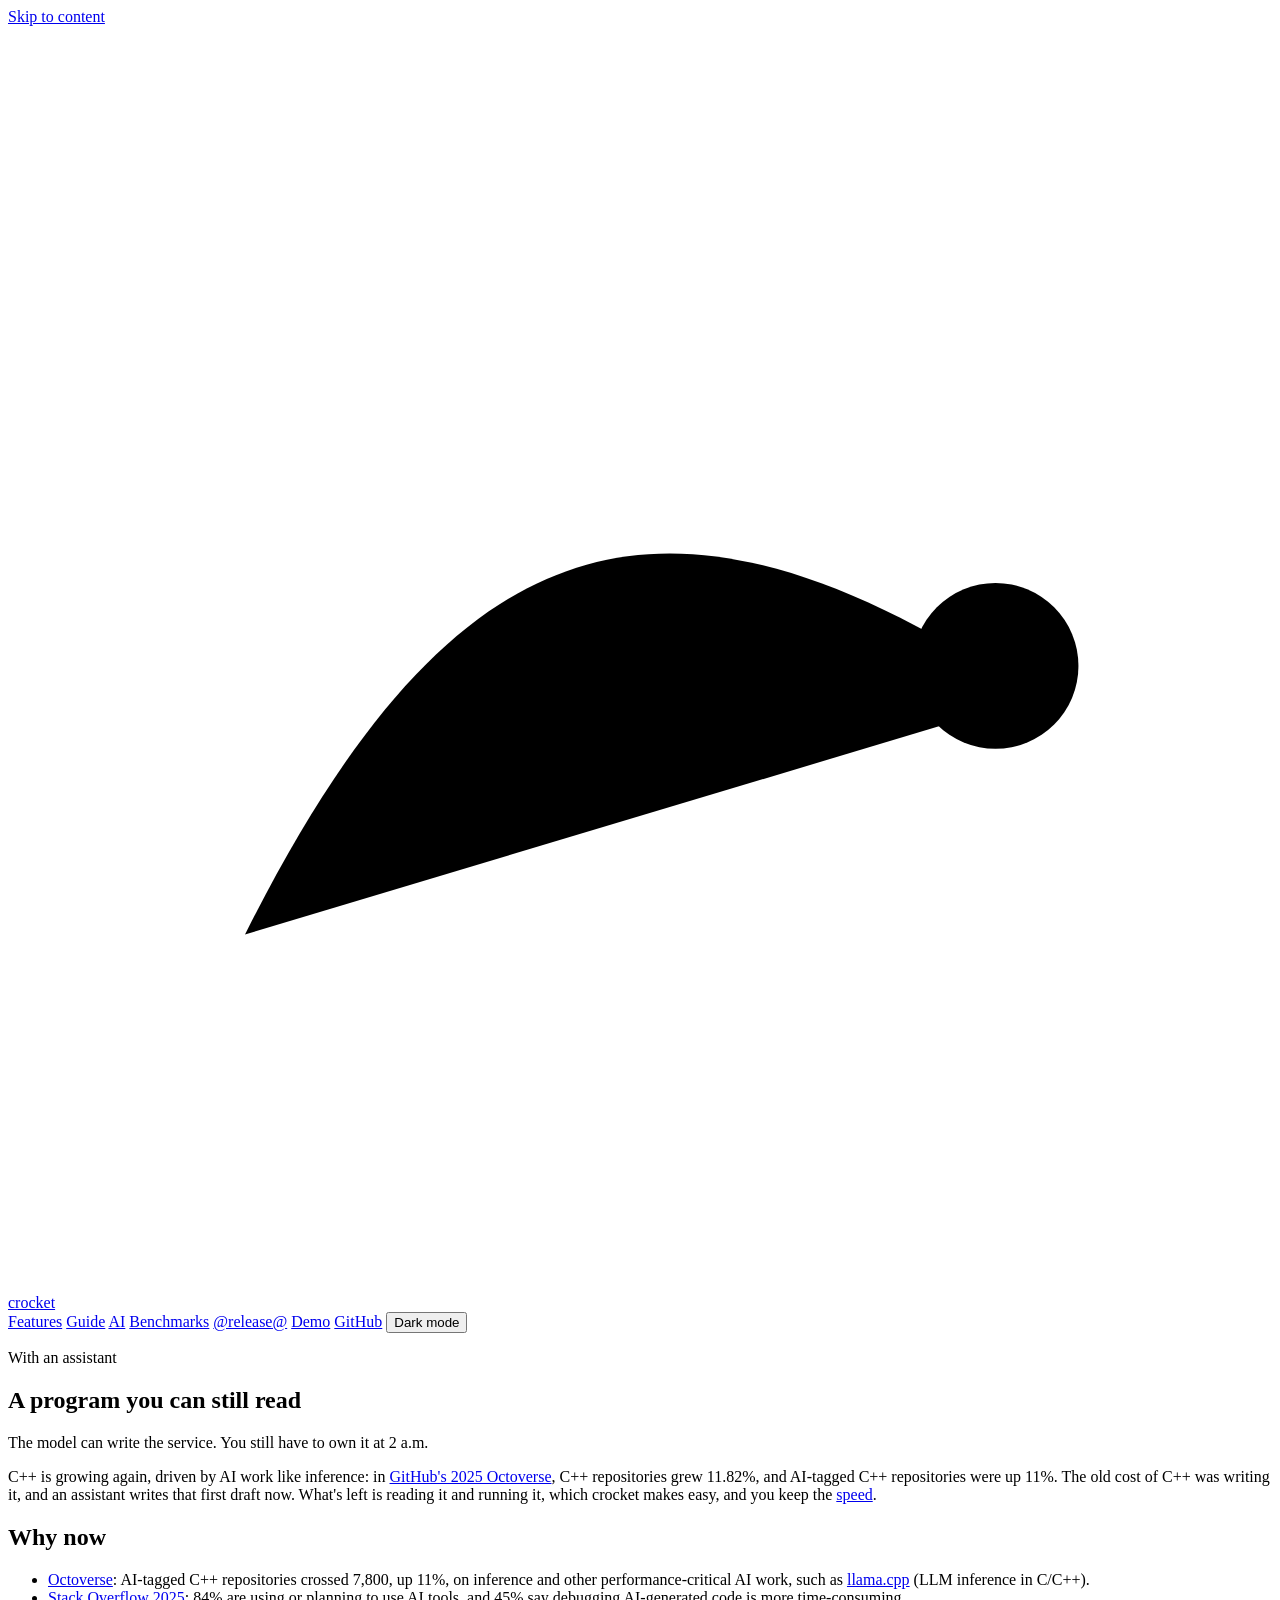
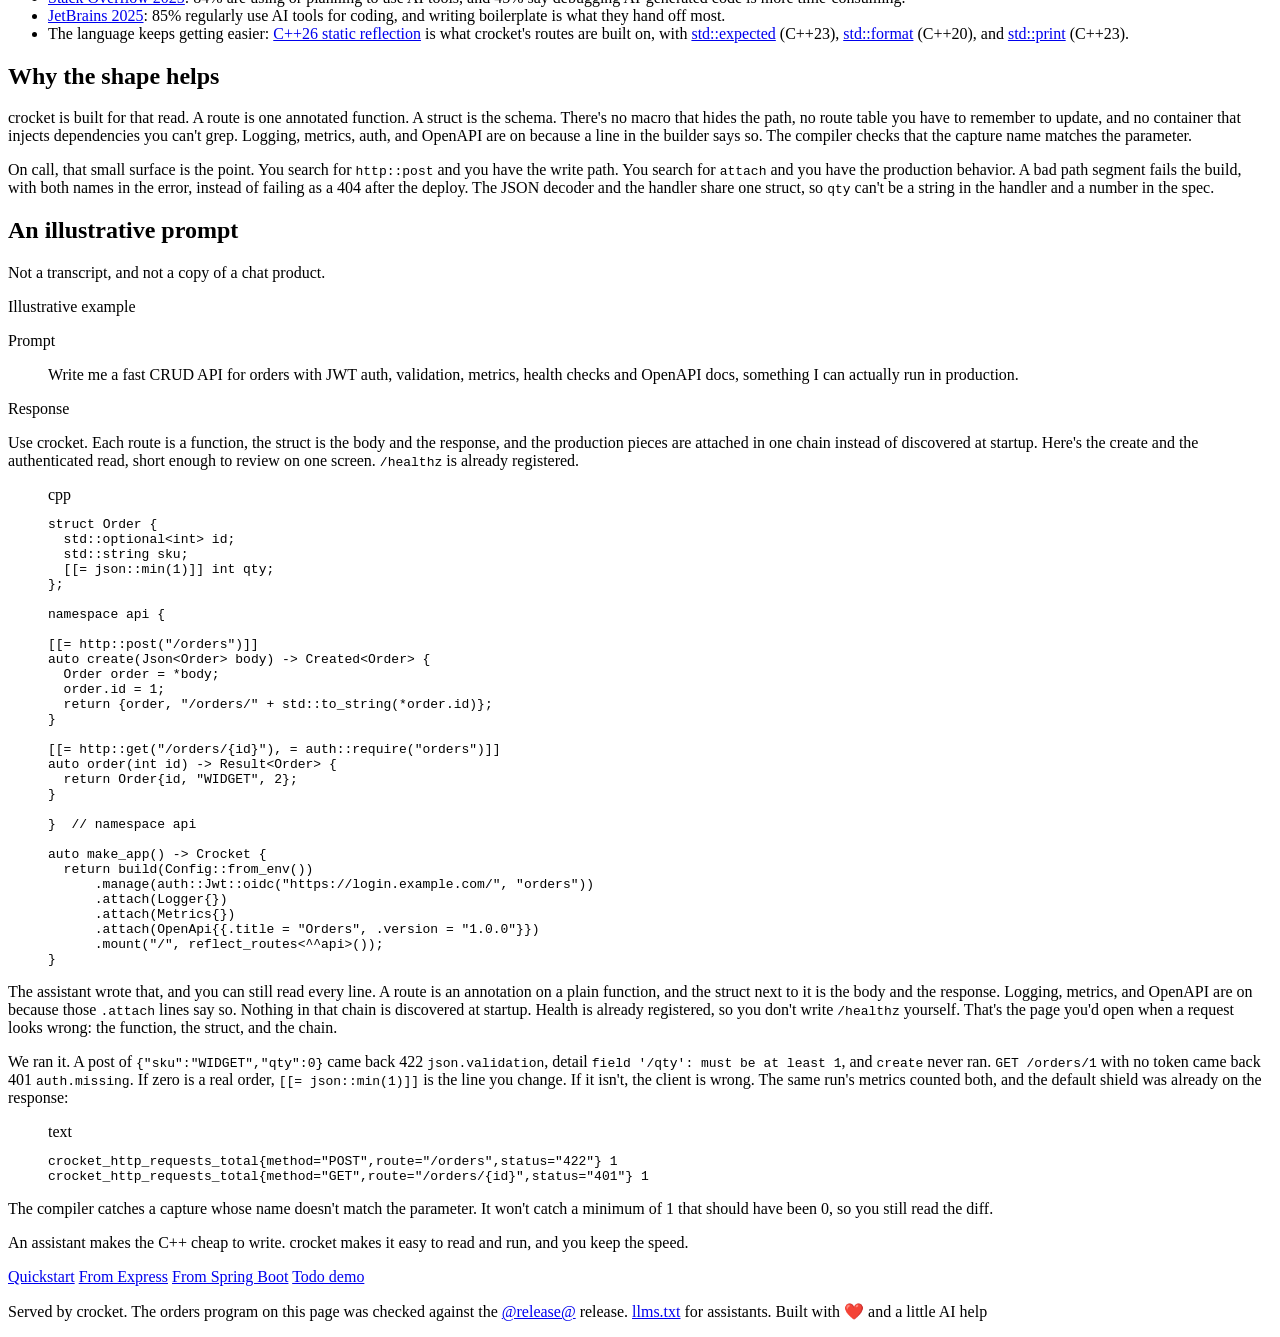
==== commit 27062ea7: "Pin crocket 0.5.3 from a single VERSION file Guide pages and hand-written HTML say @release@, and th" ====
--- a/web/ai/index.html
+++ b/web/ai/index.html
@@ -28,7 +28,7 @@
         <a href="/guide/">Guide</a>
         <a href="/ai/" aria-current="page">AI</a>
         <a href="/benchmarks/">Benchmarks</a>
-        <a href="https://github.com/sean3z/crocket/releases/tag/0.5.2">0.5.2</a>
+        <a href="https://github.com/sean3z/crocket/releases/tag/@release@">@release@</a>
         <a href="https://todo.crocket.dev">Demo</a>
         <a href="https://github.com/sean3z/crocket">GitHub</a>
         <button type="button" id="theme" aria-pressed="false">Dark mode</button>
@@ -126,7 +126,7 @@
 
   <footer class="site-footer">
     <div class="wrap">
-      <p>Served by crocket. The orders program on this page was checked against the <a href="https://github.com/sean3z/crocket/releases/tag/0.5.2">0.5.2</a> release. <a href="/llms.txt">llms.txt</a> for assistants. Built with ❤️ and a little AI help</p>
+      <p>Served by crocket. The orders program on this page was checked against the <a href="https://github.com/sean3z/crocket/releases/tag/@release@">@release@</a> release. <a href="/llms.txt">llms.txt</a> for assistants. Built with ❤️ and a little AI help</p>
     </div>
   </footer>
   <script src="/ai/exchange.js"></script>
